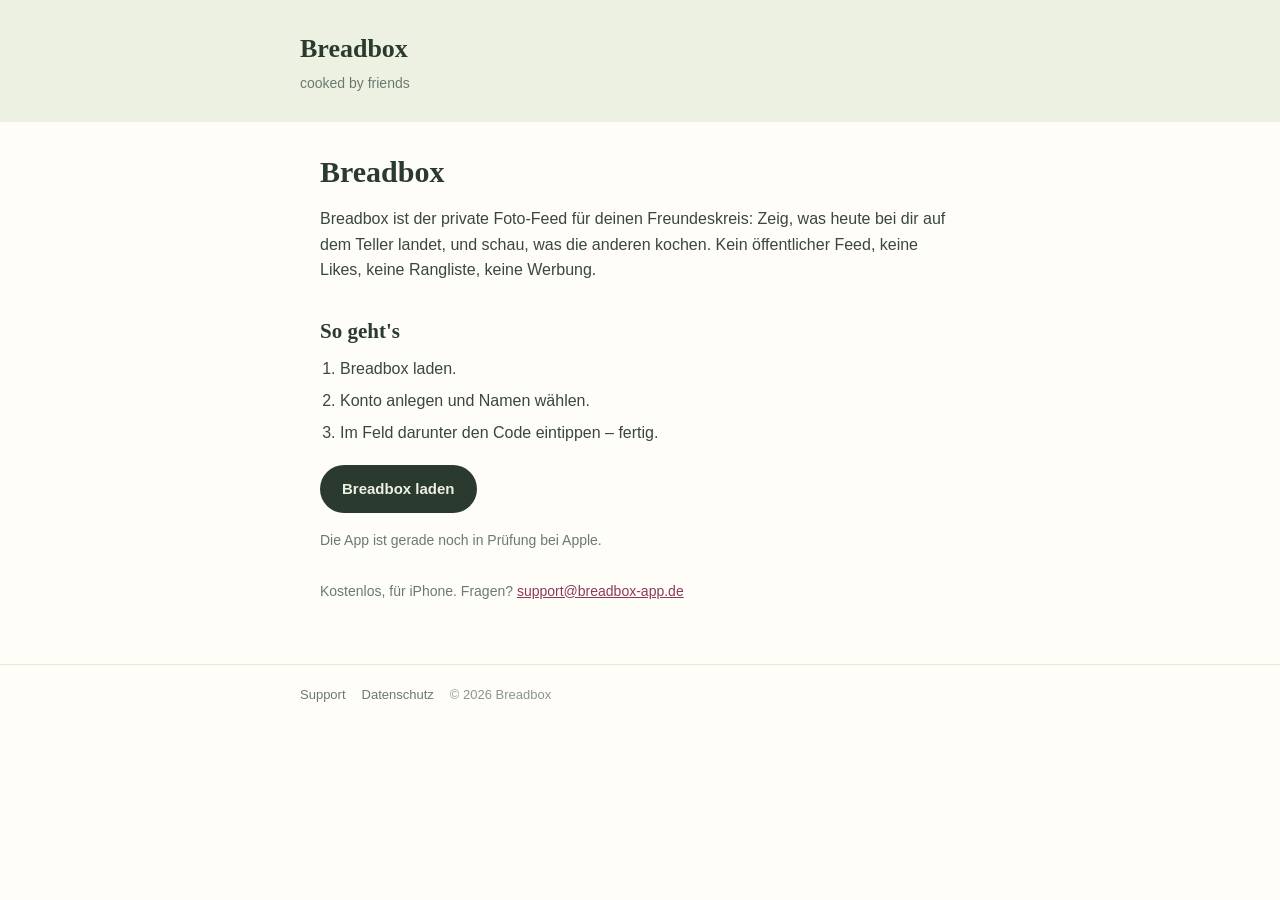
==== e/index.html @ eb5d162e "Einladungsseite unter /e Wer einen Einladungslink antippt, landet bisher auf einer Fehlerseite: Die " ====
<!doctype html>
<html lang="de">
<head>
<meta charset="utf-8">
<meta name="viewport" content="width=device-width, initial-scale=1">
<title>Du bist eingeladen – Breadbox</title>
<meta name="description" content="Jemand hat dich zu Breadbox eingeladen, dem privaten Foto-Feed für deinen Freundeskreis.">
<!-- Einladungen gehoeren nicht in Suchmaschinen. -->
<meta name="robots" content="noindex">
<link rel="stylesheet" href="/_stil.css">
<style>
  .code {
    font-family: Georgia, "Times New Roman", serif;
    font-size: 34px;
    font-weight: 700;
    letter-spacing: 0.18em;
    margin: 0;
    color: #2B3A2E;
  }
  .knopf {
    display: inline-block;
    background: #2B3A2E;
    color: #EDF1E2;
    text-decoration: none;
    font-weight: 700;
    font-size: 15px;
    padding: 12px 22px;
    border-radius: 999px;
    border: none;
    cursor: pointer;
  }
  .schritte { padding-left: 20px; margin: 8px 0 0; }
  .schritte li { margin: 6px 0; }
</style>
</head>
<body>
<header><div class="innen">
  <a class="marke" href="/">Breadbox</a>
  <p class="claim">cooked by friends</p>
</div></header>
<main>
  <h1 id="titel">Du bist eingeladen</h1>
  <p id="vorspann">
    Breadbox ist der private Foto-Feed für deinen Freundeskreis: Zeig, was heute bei dir auf dem
    Teller landet, und schau, was die anderen kochen. Kein öffentlicher Feed, keine Likes, keine
    Rangliste, keine Werbung.
  </p>

  <div class="karte" id="codeKarte" hidden>
    <h3>Dein Einladungscode</h3>
    <p class="code" id="codeText"></p>
    <p class="leise" id="codeHinweis">
      Den Code brauchst du gleich bei der Anmeldung – damit bist du sofort mit der Person
      befreundet, die dich eingeladen hat.
    </p>
    <p><button class="knopf" id="kopieren" type="button">Code kopieren</button></p>
  </div>

  <h2>So geht's</h2>
  <ol class="schritte">
    <li>Breadbox laden.</li>
    <li>Konto anlegen und Namen wählen.</li>
    <li>Im Feld darunter den Code eintippen – fertig.</li>
  </ol>

  <p style="margin-top:20px"><a class="knopf" id="laden" href="#">Breadbox laden</a></p>
  <p class="leise" id="ladenHinweis" hidden>Die App ist gerade noch in Prüfung bei Apple.</p>

  <p class="leise" style="margin-top:28px">
    Kostenlos, für iPhone. Fragen? <a href="mailto:support@breadbox-app.de">support@breadbox-app.de</a>
  </p>
</main>
<footer><div class="innen"><a href="/support">Support</a><a href="/datenschutz">Datenschutz</a><span>© 2026 Breadbox</span></div></footer>

<script>
  // Adresse der App im App Store. Solange sie leer ist, zeigt die Seite
  // statt eines toten Links den Hinweis, dass die Pruefung laeuft.
  var APP_STORE_URL = "";

  // Der Code kommt aus der Adresse und wird deshalb streng geprueft, bevor
  // er auf die Seite kommt - und ausschliesslich per textContent gesetzt,
  // nie als HTML.
  var roh = new URLSearchParams(location.search).get("c") || "";
  var code = roh.toUpperCase().replace(/[^A-Z2-9]/g, "").slice(0, 12);

  if (code) {
    document.getElementById("codeText").textContent = code;
    document.getElementById("codeKarte").hidden = false;
  } else {
    // Ohne Code ist es keine Einladung, sondern nur eine Vorstellung.
    document.getElementById("titel").textContent = "Breadbox";
    document.getElementById("codeHinweis").textContent = "";
  }

  var laden = document.getElementById("laden");
  if (APP_STORE_URL) {
    laden.href = APP_STORE_URL;
  } else {
    laden.hidden = true;
    document.getElementById("ladenHinweis").hidden = false;
  }

  var knopf = document.getElementById("kopieren");
  if (knopf) {
    knopf.addEventListener("click", function () {
      navigator.clipboard.writeText(code).then(
        function () {
          knopf.textContent = "Kopiert";
          setTimeout(function () { knopf.textContent = "Code kopieren"; }, 2000);
        },
        function () {
          // Ohne Zwischenablage-Recht steht der Code ja gross darueber.
          knopf.textContent = "Code oben abtippen";
        }
      );
    });
  }
</script>
</body>
</html>
---- _stil.css ----
/* Breadbox-Webseite: dieselbe Palette wie die App, aber Systemschriften -
   keine Google Fonts, damit die Seite nicht selbst das Problem aus
   Checkliste 2.6 hat. */
:root { color-scheme: light; }
* { box-sizing: border-box; }
body {
  margin: 0;
  background: #FFFDF8;
  color: #2B3A2E;
  font-family: -apple-system, BlinkMacSystemFont, "Segoe UI", Roboto, "Helvetica Neue", Arial, sans-serif;
  font-size: 16px;
  line-height: 1.6;
}
header { background: #EDF1E2; padding: 28px 20px; }
header .innen, main, footer .innen { max-width: 680px; margin: 0 auto; }
header a.marke { font-family: Georgia, "Times New Roman", serif; font-weight: 700; font-size: 26px; color: #2B3A2E; text-decoration: none; }
header .claim { color: #6B7A6E; font-size: 14px; margin: 2px 0 0; }
header nav { margin-top: 14px; display: flex; gap: 16px; flex-wrap: wrap; }
header nav a { color: #2B3A2E; font-weight: 600; font-size: 14px; text-decoration: none; padding: 6px 12px; border-radius: 999px; background: #FFFDF8; }
main { padding: 32px 20px 48px; }
h1 { font-family: Georgia, "Times New Roman", serif; font-size: 30px; line-height: 1.2; margin: 0 0 8px; }
h2 { font-family: Georgia, "Times New Roman", serif; font-size: 21px; margin: 32px 0 8px; }
h3 { font-size: 16px; margin: 20px 0 6px; }
p, li { color: #3A473C; }
.leise { color: #6B7A6E; font-size: 14px; }
a { color: #8B3A5C; }
table { border-collapse: collapse; width: 100%; font-size: 15px; }
th, td { text-align: left; vertical-align: top; padding: 8px 10px 8px 0; border-bottom: 1px solid #E4EAD9; }
th { color: #6B7A6E; font-weight: 600; font-size: 13px; }
.karte { background: #EDF1E2; border-radius: 20px; padding: 18px 20px; margin: 16px 0; }
.karte p:first-child, .karte h3:first-child { margin-top: 0; }
footer { padding: 20px; border-top: 1px solid #E4EAD9; }
footer .innen { display: flex; gap: 16px; flex-wrap: wrap; font-size: 13px; color: #8A968C; }
footer a { color: #6B7A6E; text-decoration: none; }
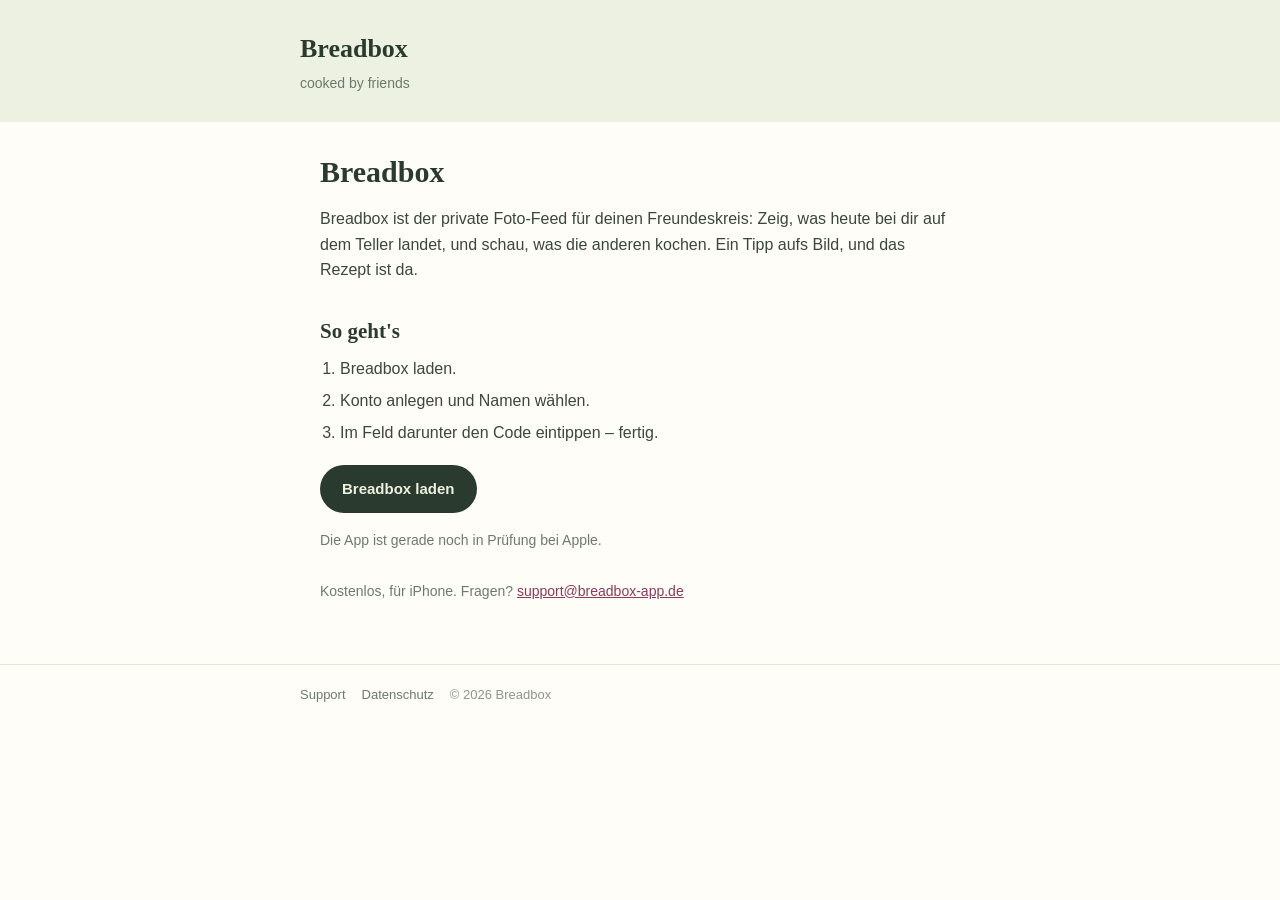
==== commit 9020c304: "Keine Aufzaehlung dessen, was fehlt Wen die Seite ueberzeugen soll, den interessiert nicht, was nich" ====
--- a/e/index.html
+++ b/e/index.html
@@ -42,8 +42,7 @@
   <h1 id="titel">Du bist eingeladen</h1>
   <p id="vorspann">
     Breadbox ist der private Foto-Feed für deinen Freundeskreis: Zeig, was heute bei dir auf dem
-    Teller landet, und schau, was die anderen kochen. Kein öffentlicher Feed, keine Likes, keine
-    Rangliste, keine Werbung.
+    Teller landet, und schau, was die anderen kochen. Ein Tipp aufs Bild, und das Rezept ist da.
   </p>
 
   <div class="karte" id="codeKarte" hidden>
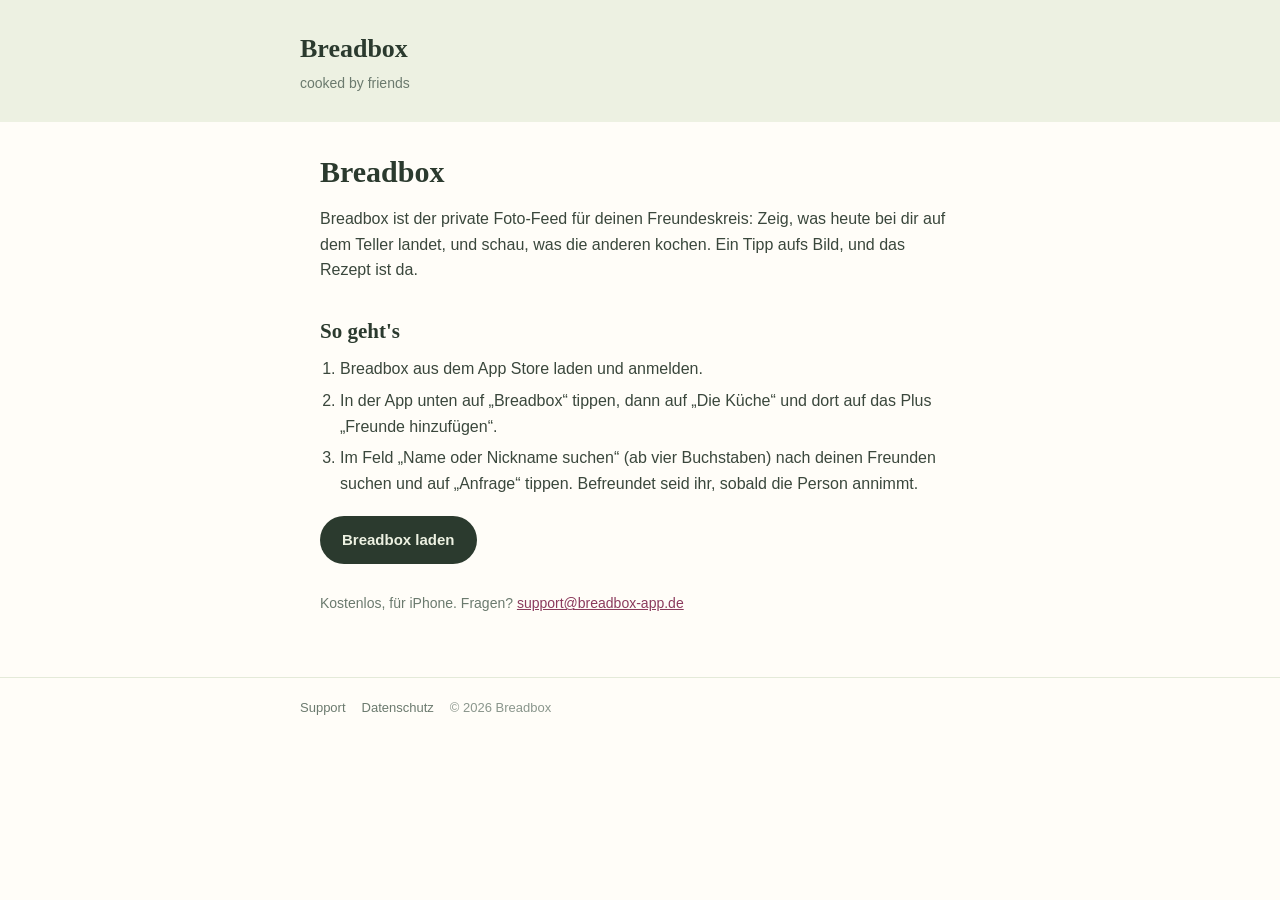
==== commit cddebc95: "Einladungsseite: App-Store-Link, ehrliche Schritte fuer 1.0 und die naechste Version" ====
--- a/e/index.html
+++ b/e/index.html
@@ -49,21 +49,32 @@
     <h3>Dein Einladungscode</h3>
     <p class="code" id="codeText"></p>
     <p class="leise" id="codeHinweis">
-      Den Code brauchst du gleich bei der Anmeldung – damit bist du sofort mit der Person
-      befreundet, die dich eingeladen hat.
+      Mit dem Code seid ihr sofort befreundet, sobald deine App-Version ihn einlösen kann – wie
+      das geht, steht gleich darunter.
     </p>
     <p><button class="knopf" id="kopieren" type="button">Code kopieren</button></p>
   </div>
 
   <h2>So geht's</h2>
+  <!-- Stimmt fuer 1.0 und die naechste Version: In 1.0 fehlt das Code-Feld auf
+       der Seite "Freunde" (EINLADEN_SICHTBAR = false), dort bleibt nur die Suche.
+       Bei der Anmeldung gibt es in keiner Version ein Feld fuer den Code. -->
   <ol class="schritte">
-    <li>Breadbox laden.</li>
-    <li>Konto anlegen und Namen wählen.</li>
-    <li>Im Feld darunter den Code eintippen – fertig.</li>
+    <li>Breadbox aus dem App Store laden und anmelden.</li>
+    <li>In der App unten auf „Breadbox“ tippen, dann auf „Die Küche“ und dort auf das Plus
+      „Freunde hinzufügen“.</li>
+    <li class="mitCode">Auf „Du hast selbst einen Code bekommen?“ tippen, den Code eingeben und
+      auf „Einlösen“ tippen. Ihr seid sofort befreundet.</li>
+    <li id="ohneCode" hidden>Im Feld „Name oder Nickname suchen“ (ab vier Buchstaben) nach deinen
+      Freunden suchen und auf „Anfrage“ tippen. Befreundet seid ihr, sobald die Person annimmt.</li>
   </ol>
+  <p class="leise mitCode">Steht dort kein Kasten „Freunde einladen“, kann deine App-Version
+    Codes noch nicht einlösen. Dann im Feld „Name oder Nickname suchen“ (ab vier Buchstaben) nach
+    der Person suchen, die dich eingeladen hat, und auf „Anfrage“ tippen. Befreundet seid ihr,
+    sobald sie annimmt.</p>
 
-  <p style="margin-top:20px"><a class="knopf" id="laden" href="#">Breadbox laden</a></p>
-  <p class="leise" id="ladenHinweis" hidden>Die App ist gerade noch in Prüfung bei Apple.</p>
+  <p style="margin-top:20px" id="ladenZeile"><a class="knopf" id="laden" href="#">Breadbox laden</a></p>
+  <p class="leise" id="ladenHinweis" hidden>Such im App Store nach „Breadbox“.</p>
 
   <p class="leise" style="margin-top:28px">
     Kostenlos, für iPhone. Fragen? <a href="mailto:support@breadbox-app.de">support@breadbox-app.de</a>
@@ -72,9 +83,9 @@
 <footer><div class="innen"><a href="/support">Support</a><a href="/datenschutz">Datenschutz</a><span>© 2026 Breadbox</span></div></footer>
 
 <script>
-  // Adresse der App im App Store. Solange sie leer ist, zeigt die Seite
-  // statt eines toten Links den Hinweis, dass die Pruefung laeuft.
-  var APP_STORE_URL = "";
+  // Adresse der App im App Store. Waere sie leer, zeigt die Seite statt
+  // eines toten Links den Hinweis, im App Store zu suchen.
+  var APP_STORE_URL = "https://apps.apple.com/de/app/breadbox/id6798416315";
 
   // Der Code kommt aus der Adresse und wird deshalb streng geprueft, bevor
   // er auf die Seite kommt - und ausschliesslich per textContent gesetzt,
@@ -88,14 +99,21 @@
   } else {
     // Ohne Code ist es keine Einladung, sondern nur eine Vorstellung.
     document.getElementById("titel").textContent = "Breadbox";
+    document.title = "Breadbox";
     document.getElementById("codeHinweis").textContent = "";
+    // Die Schritte zum Einloesen weichen dem einfachen Suchschritt.
+    var mitCode = document.querySelectorAll(".mitCode");
+    for (var i = 0; i < mitCode.length; i++) mitCode[i].hidden = true;
+    document.getElementById("ohneCode").hidden = false;
   }
 
   var laden = document.getElementById("laden");
   if (APP_STORE_URL) {
     laden.href = APP_STORE_URL;
   } else {
-    laden.hidden = true;
+    // Die ganze Zeile ausblenden: .knopf setzt display und wuerde das
+    // hidden-Attribut am Link selbst ueberstimmen.
+    document.getElementById("ladenZeile").hidden = true;
     document.getElementById("ladenHinweis").hidden = false;
   }
 
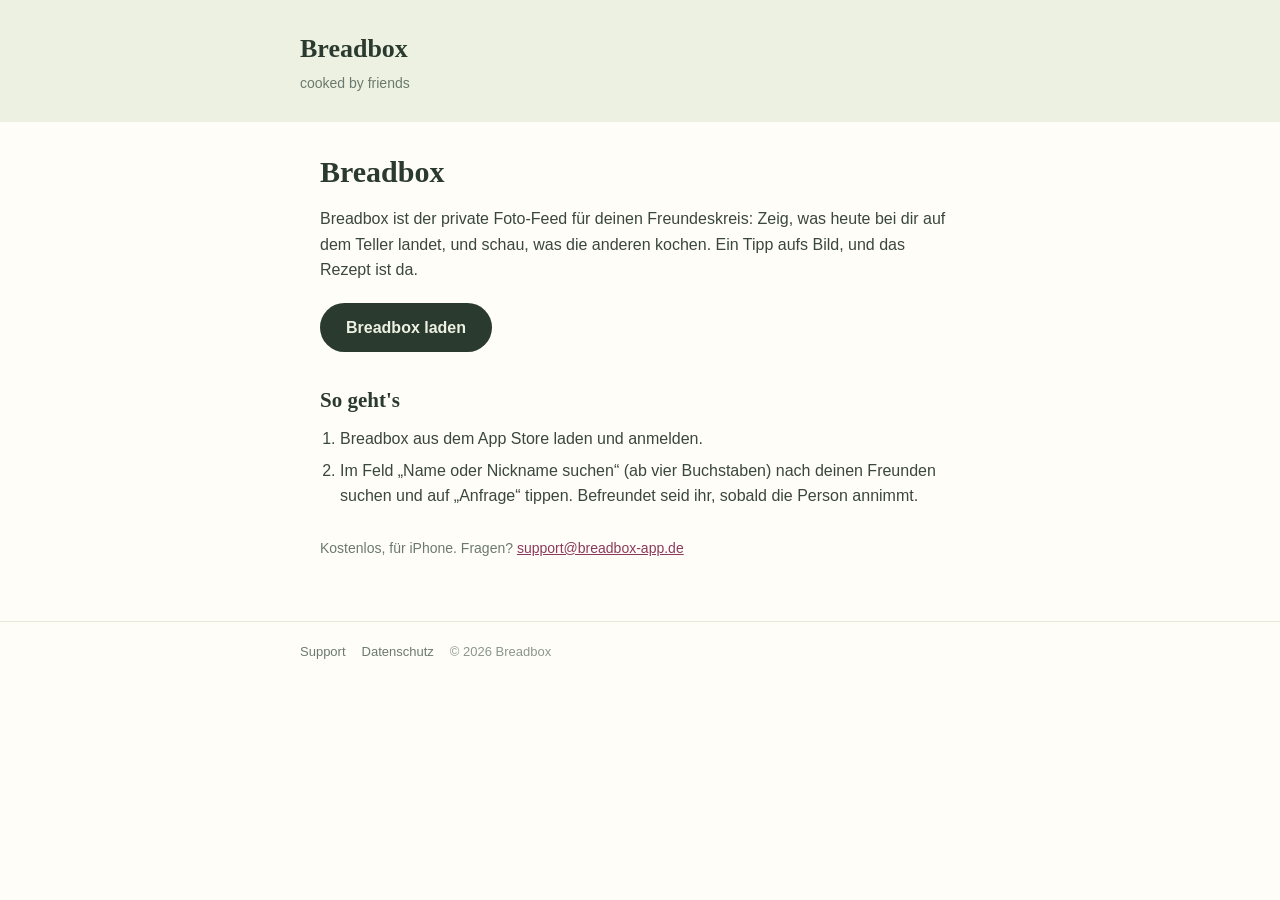
==== commit 3176b366: "Einladungslink oeffnet die App, Datenschutz Stand 14.09. - .well-known/apple-app-site-association: /" ====
--- a/e/index.html
+++ b/e/index.html
@@ -7,6 +7,13 @@
 <meta name="description" content="Jemand hat dich zu Breadbox eingeladen, dem privaten Foto-Feed für deinen Freundeskreis.">
 <!-- Einladungen gehoeren nicht in Suchmaschinen. -->
 <meta name="robots" content="noindex">
+<!-- Der Code steht in der Adresse und soll nicht als Referer mit in den
+     App Store gehen. -->
+<meta name="referrer" content="no-referrer">
+<!-- Bewusst KEIN Smart App Banner (apple-itunes-app): Wer die App nicht hat
+     und im Banner auf "Laden" tippt, springt am Kopieren vorbei - dann kennt
+     die App nach der Installation den Link nicht. Wer die App schon hat,
+     kommt ueber den Knopf "In Breadbox oeffnen" hinein. -->
 <link rel="stylesheet" href="/_stil.css">
 <style>
   .code {
@@ -16,6 +23,11 @@
     letter-spacing: 0.18em;
     margin: 0;
     color: #2B3A2E;
+    /* Angezeigt werden nur gueltige Codes, also genau 6 Zeichen (Skript
+       unten) - in 34px mit Sperrung rund 190px, das passt auch auf 320px.
+       break-all bleibt als Sicherung, falls die Laenge je waechst: sonst
+       liesse sich die Seite seitlich schieben. */
+    word-break: break-all;
   }
   .knopf {
     display: inline-block;
@@ -23,12 +35,20 @@
     color: #EDF1E2;
     text-decoration: none;
     font-weight: 700;
-    font-size: 15px;
-    padding: 12px 22px;
+    font-size: 16px;
+    min-height: 48px;
+    padding: 12px 26px;
     border-radius: 999px;
     border: none;
     cursor: pointer;
-  }
+    text-align: center;
+  }
+  .knopf:focus-visible { outline: 3px solid #8B3A5C; outline-offset: 3px; }
+  @media (max-width: 420px) {
+    .knopf { width: 100%; }
+  }
+  .oeffnen { margin: 10px 0 0; font-size: 15px; text-align: center; }
+  .oeffnen a { font-weight: 600; white-space: nowrap; }
   .schritte { padding-left: 20px; margin: 8px 0 0; }
   .schritte li { margin: 6px 0; }
 </style>
@@ -48,33 +68,76 @@
   <div class="karte" id="codeKarte" hidden>
     <h3>Dein Einladungscode</h3>
     <p class="code" id="codeText"></p>
+    <!-- Regel wie einladung_lage() in
+         supabase/migrations/20260914110000_einladung_regeln.sql: Konto
+         hoechstens 72 Stunden alt UND noch keine Einladung eingeloest ->
+         sofort befreundet, sonst Anfrage. Zwei Sonderfaelle stehen hier NICHT
+         einzeln, deshalb die weiche Formulierung wie in Friends.jsx:
+         - "in der Regel": Hat die Person dein Konto frueher abgewiesen
+           (Anfrage abgelehnt oder entfernt, auch per Blockieren, oder die
+           Freundschaft beendet), bekommt auch ein neues Konto nur eine
+           Anfrage.
+         - "laeuft es ueber eine Freundschaftsanfrage" statt "bekommt die
+           Person eine Anfrage von dir": Hat sie dich schon angefragt, nimmst
+           du ihre Anfrage mit dem Code an und ihr seid befreundet.
+         Ausgeschrieben stehen beide in datenschutz.html Abschnitt 4. Gilt
+         erst, wenn die Migration live ist. -->
     <p class="leise" id="codeHinweis">
-      Mit dem Code seid ihr sofort befreundet, sobald deine App-Version ihn einlösen kann – wie
-      das geht, steht gleich darunter.
+      Neu bei Breadbox? Ist dein Konto höchstens drei Tage alt und hast du noch keine Einladung
+      eingelöst, seid ihr mit dem Code in der Regel sofort befreundet. Sonst läuft es über eine
+      Freundschaftsanfrage.
     </p>
-    <p><button class="knopf" id="kopieren" type="button">Code kopieren</button></p>
   </div>
 
+  <!-- "Breadbox laden" ist ein echter Link ohne preventDefault: Eine
+       Weiterleitung per JavaScript zaehlt in Instagram & Co. nicht als Tipp,
+       und der Sprung in den App Store bliebe haengen. Das Kopieren passiert
+       vorher im click-Handler, ohne await. -->
+  <p style="margin-top:20px" id="ladenZeile"><a class="knopf" id="laden" href="#">Breadbox laden</a></p>
+  <p class="leise" id="ladenHinweis" hidden>Such im App Store nach „Breadbox“.</p>
+  <!-- Das Kopieren passiert auch bei EINLADUNG_IN_DER_APP = false. Es soll
+       nicht still passieren (docs/offene-fragen.md, Z2 a). In der neuen
+       Fassung sagt es Schritt 1 unten, deshalb dieser Satz nur fuer heute. -->
+  <p class="leise nurHeute">Beim Tippen auf „Breadbox laden“ wird dein Einladungslink kopiert.</p>
+  <!-- Nie ein Link auf /e/ selbst: Ein Link auf dieselbe Domain oeffnet nie
+       die App. Das eigene Schema schon. -->
+  <p class="oeffnen" id="oeffnenZeile" hidden>
+    Breadbox schon auf dem iPhone? <a id="oeffnen" href="#">In Breadbox öffnen</a>
+  </p>
+
   <h2>So geht's</h2>
-  <!-- Stimmt fuer 1.0 und die naechste Version: In 1.0 fehlt das Code-Feld auf
-       der Seite "Freunde" (EINLADEN_SICHTBAR = false), dort bleibt nur die Suche.
-       Bei der Anmeldung gibt es in keiner Version ein Feld fuer den Code. -->
+  <!-- Zwei Fassungen, umgeschaltet ueber EINLADUNG_IN_DER_APP im Skript:
+       aus = Version 1.0 (kein Code-Feld, kein Link in die App, nur die Suche)
+       und die Versionen mit Code-Feld auf der Seite "Freunde";
+       an  = die Version, die den Link selbst oeffnet und den kopierten Link
+       beim ersten Start anbietet. Erst auf true, wenn sie im App Store ist. -->
   <ol class="schritte">
-    <li>Breadbox aus dem App Store laden und anmelden.</li>
-    <li>In der App unten auf „Breadbox“ tippen, dann auf „Die Küche“ und dort auf das Plus
+    <li class="nurApp" hidden>Auf „Breadbox laden“ tippen. Dein Einladungslink wird dabei kopiert.</li>
+    <li class="nurApp" hidden>Anmelden.</li>
+    <li class="nurApp" hidden>Breadbox fragt, ob du die Einladung einfügen möchtest. Auf „Einfügen“
+      tippen, das Einsetzen erlauben und die Einladung bestätigen.</li>
+
+    <li class="nurHeute">Breadbox aus dem App Store laden und anmelden.</li>
+    <li class="nurHeute">In der App unten auf „Breadbox“ tippen, dann auf „Die Küche“ und dort auf das Plus
       „Freunde hinzufügen“.</li>
-    <li class="mitCode">Auf „Du hast selbst einen Code bekommen?“ tippen, den Code eingeben und
-      auf „Einlösen“ tippen. Ihr seid sofort befreundet.</li>
-    <li id="ohneCode" hidden>Im Feld „Name oder Nickname suchen“ (ab vier Buchstaben) nach deinen
+    <li class="nurHeute">Auf „Du hast selbst einen Code bekommen?“ tippen, den Code eingeben und
+      auf „Einlösen“ tippen.</li>
+
+    <li class="ohneCode" hidden>Breadbox aus dem App Store laden und anmelden.</li>
+    <li class="ohneCode" hidden>Im Feld „Name oder Nickname suchen“ (ab vier Buchstaben) nach deinen
       Freunden suchen und auf „Anfrage“ tippen. Befreundet seid ihr, sobald die Person annimmt.</li>
   </ol>
-  <p class="leise mitCode">Steht dort kein Kasten „Freunde einladen“, kann deine App-Version
+
+  <p class="leise nurApp" hidden>Hat das nicht geklappt? In Breadbox unten auf „Breadbox“ tippen, dann
+    auf „Die Küche“, das Plus und „Du hast selbst einen Code bekommen?“, dort den Code von oben
+    eingeben.</p>
+  <p class="leise nurApp" hidden>Du hast Breadbox schon? Aktualisiere sie im App Store und tipp den
+    Link danach nochmal an.</p>
+
+  <p class="leise nurHeute">Steht dort kein Kasten „Freunde einladen“, kann deine App-Version
     Codes noch nicht einlösen. Dann im Feld „Name oder Nickname suchen“ (ab vier Buchstaben) nach
     der Person suchen, die dich eingeladen hat, und auf „Anfrage“ tippen. Befreundet seid ihr,
     sobald sie annimmt.</p>
-
-  <p style="margin-top:20px" id="ladenZeile"><a class="knopf" id="laden" href="#">Breadbox laden</a></p>
-  <p class="leise" id="ladenHinweis" hidden>Such im App Store nach „Breadbox“.</p>
 
   <p class="leise" style="margin-top:28px">
     Kostenlos, für iPhone. Fragen? <a href="mailto:support@breadbox-app.de">support@breadbox-app.de</a>
@@ -83,28 +146,61 @@
 <footer><div class="innen"><a href="/support">Support</a><a href="/datenschutz">Datenschutz</a><span>© 2026 Breadbox</span></div></footer>
 
 <script>
+  // Schalter: erst auf true, wenn die App-Version mit Universal Link,
+  // Schema "breadbox-app" und Zwischenablage-Abfrage im App Store ist - nicht
+  // schon bei TestFlight, er gilt fuer alle, die den Link oeffnen.
+  // Stand 14.09.2026: Associated Domains ist an der App-ID aktiv, das
+  // Signierprofil neu erzeugt, und applinks:breadbox-app.de steckt in
+  // App.entitlements, der naechste Build traegt den Universal Link also.
+  // Das allein reicht fuer true nicht: Die Version muss im App Store sein.
+  // Solange false, zeigt die Seite den Weg fuer Version 1.0. Kopiert wird
+  // trotzdem schon, still - das schadet 1.0 nicht.
+  var EINLADUNG_IN_DER_APP = false;
+
+  // Testschalter: Mit #neu am Ende der Adresse zeigt die Seite schon die
+  // Fassung fuer die neue App, nur fuer diesen einen Aufruf. So lassen sich
+  // die neuen Schritte mit TestFlight am Geraet pruefen, ohne den Schalter
+  // oben fuer alle umzulegen (docs/offene-fragen.md, Z2 d).
+  if (location.hash === "#neu") EINLADUNG_IN_DER_APP = true;
+
   // Adresse der App im App Store. Waere sie leer, zeigt die Seite statt
   // eines toten Links den Hinweis, im App Store zu suchen.
   var APP_STORE_URL = "https://apps.apple.com/de/app/breadbox/id6798416315";
 
   // Der Code kommt aus der Adresse und wird deshalb streng geprueft, bevor
   // er auf die Seite kommt - und ausschliesslich per textContent gesetzt,
-  // nie als HTML.
+  // nie als HTML. Dieselbe Regel wie in der App (app/src/lib/einladungLink.js)
+  // und der Datenbank (einladung_neuer_code): genau 6 Zeichen aus
+  // ABCDEFGHJKLMNPQRSTUVWXYZ23456789, also ohne I, O, 0 und 1. Alles andere
+  // gilt als kein Code: Die Seite zeigt dann die Vorstellung ohne Code und
+  // kopiert nichts - ein abgeschnittener Link soll nicht als Einladung
+  // dastehen und in die Zwischenablage wandern.
   var roh = new URLSearchParams(location.search).get("c") || "";
-  var code = roh.toUpperCase().replace(/[^A-Z2-9]/g, "").slice(0, 12);
+  var code = roh.toUpperCase().replace(/[^A-Z0-9]/g, "");
+  if (!/^[A-HJ-NP-Z2-9]{6}$/.test(code)) code = "";
+
+  function zeige(auswahl, sichtbar) {
+    var liste = document.querySelectorAll(auswahl);
+    for (var i = 0; i < liste.length; i++) liste[i].hidden = !sichtbar;
+  }
 
   if (code) {
     document.getElementById("codeText").textContent = code;
     document.getElementById("codeKarte").hidden = false;
+    zeige(".nurApp", EINLADUNG_IN_DER_APP);
+    zeige(".nurHeute", !EINLADUNG_IN_DER_APP);
+    if (EINLADUNG_IN_DER_APP) {
+      // Das Schema der App, nicht die https-Adresse (siehe Kommentar im HTML).
+      document.getElementById("oeffnen").href = "breadbox-app://e?c=" + encodeURIComponent(code);
+      document.getElementById("oeffnenZeile").hidden = false;
+    }
   } else {
     // Ohne Code ist es keine Einladung, sondern nur eine Vorstellung.
     document.getElementById("titel").textContent = "Breadbox";
     document.title = "Breadbox";
-    document.getElementById("codeHinweis").textContent = "";
-    // Die Schritte zum Einloesen weichen dem einfachen Suchschritt.
-    var mitCode = document.querySelectorAll(".mitCode");
-    for (var i = 0; i < mitCode.length; i++) mitCode[i].hidden = true;
-    document.getElementById("ohneCode").hidden = false;
+    zeige(".nurApp", false);
+    zeige(".nurHeute", false);
+    zeige(".ohneCode", true);
   }
 
   var laden = document.getElementById("laden");
@@ -117,20 +213,40 @@
     document.getElementById("ladenHinweis").hidden = false;
   }
 
-  var knopf = document.getElementById("kopieren");
-  if (knopf) {
-    knopf.addEventListener("click", function () {
-      navigator.clipboard.writeText(code).then(
-        function () {
-          knopf.textContent = "Kopiert";
-          setTimeout(function () { knopf.textContent = "Code kopieren"; }, 2000);
-        },
-        function () {
-          // Ohne Zwischenablage-Recht steht der Code ja gross darueber.
-          knopf.textContent = "Code oben abtippen";
-        }
-      );
-    });
+  // Instagram, Facebook, TikTok, LinkedIn, Snapchat: eigene Browser in der
+  // App. Ob writeText dort durchgeht, ist nicht gemessen - deshalb dort
+  // zuerst der alte Weg, solange der Tipp noch frisch ist.
+  var imAppBrowser = /Instagram|FBAN|FBAV|FB_IAB|musical_ly|BytedanceWebview|TikTok|LinkedInApp|Snapchat/i
+    .test(navigator.userAgent || "");
+
+  // Der ganze Link, nicht nur der Code: Die App erkennt ihn in der
+  // Zwischenablage an Host und Pfad.
+  laden.addEventListener("click", function () {
+    if (!code) return;
+    var link = "https://breadbox-app.de/e/?c=" + code;
+    if (imAppBrowser) kopiereAlt(link);
+    var ok = false;
+    try {
+      if (navigator.clipboard && window.isSecureContext) {
+        navigator.clipboard.writeText(link).catch(function () {});
+        ok = true;
+      }
+    } catch (e) {}
+    if (!ok && !imAppBrowser) kopiereAlt(link);
+    // Kein preventDefault: der Link fuehrt selbst in den App Store.
+  });
+
+  function kopiereAlt(text) {
+    var feld = document.createElement("textarea"); // nicht readonly, sonst markiert iOS nichts
+    feld.value = text;
+    feld.setAttribute("aria-hidden", "true");
+    // 16px, damit iOS beim Fokus nicht hineinzoomt.
+    feld.style.cssText = "position:fixed;top:0;left:0;width:1px;height:1px;opacity:0;font-size:16px";
+    document.body.appendChild(feld);
+    feld.focus();
+    feld.setSelectionRange(0, text.length);
+    try { document.execCommand("copy"); } catch (e) {}
+    document.body.removeChild(feld);
   }
 </script>
 </body>
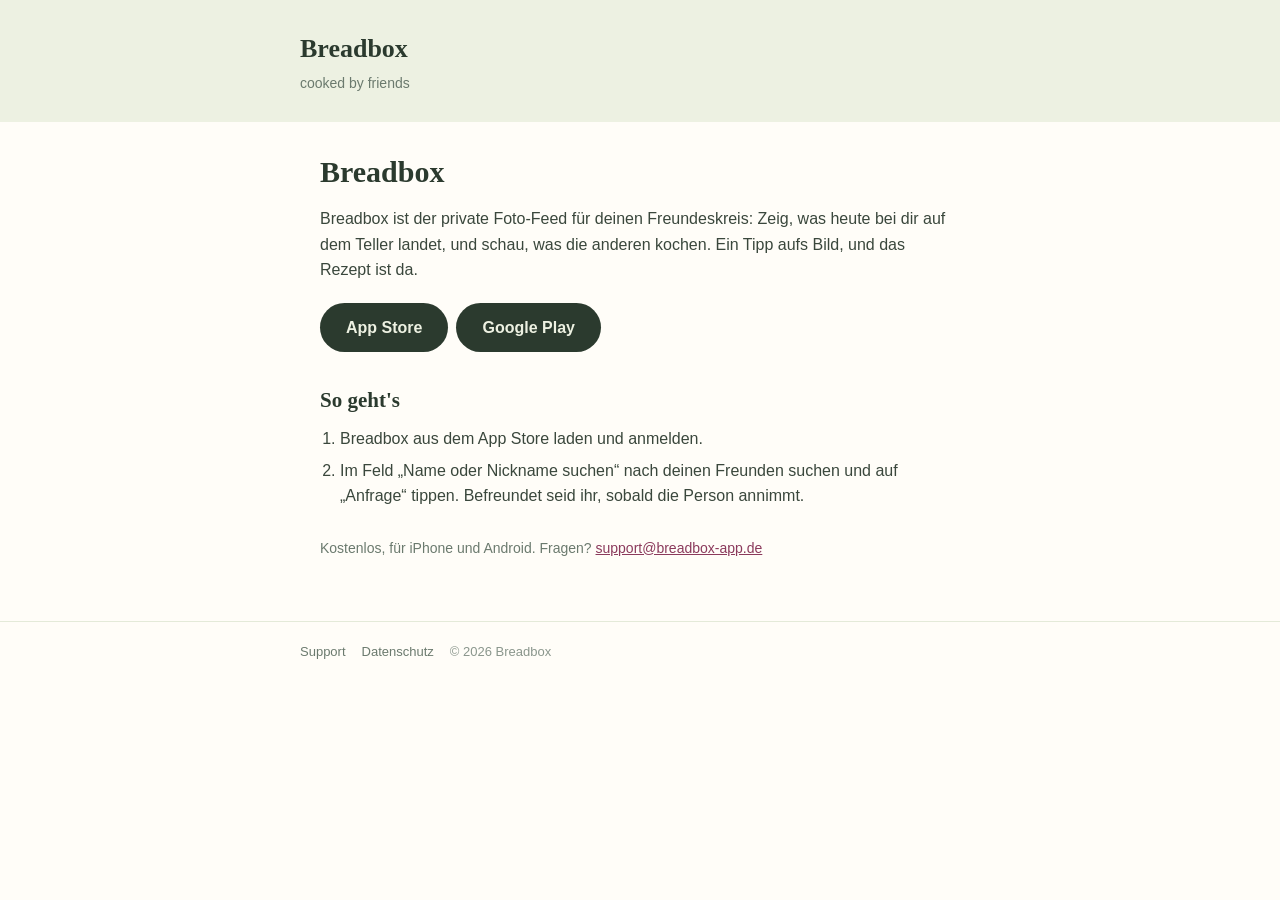
==== commit cbd9f6ff: "Einladungsseite: Einladung in der App an, Store nach Geraet, nur noch Freundschaftsanfrage" ====
--- a/e/index.html
+++ b/e/index.html
@@ -44,8 +44,13 @@
     text-align: center;
   }
   .knopf:focus-visible { outline: 3px solid #8B3A5C; outline-offset: 3px; }
+  /* .knopf setzt display und wuerde das hidden-Attribut sonst ueberstimmen. */
+  .knopf[hidden] { display: none; }
+  /* Am Computer stehen App Store und Google Play nebeneinander. */
+  #ladenPlay { margin-left: 8px; }
   @media (max-width: 420px) {
     .knopf { width: 100%; }
+    #ladenPlay { margin: 10px 0 0; }
   }
   .oeffnen { margin: 10px 0 0; font-size: 15px; text-align: center; }
   .oeffnen a { font-weight: 600; white-space: nowrap; }
@@ -68,24 +73,15 @@
   <div class="karte" id="codeKarte" hidden>
     <h3>Dein Einladungscode</h3>
     <p class="code" id="codeText"></p>
-    <!-- Regel wie einladung_lage() in
-         supabase/migrations/20260914110000_einladung_regeln.sql: Konto
-         hoechstens 72 Stunden alt UND noch keine Einladung eingeloest ->
-         sofort befreundet, sonst Anfrage. Zwei Sonderfaelle stehen hier NICHT
-         einzeln, deshalb die weiche Formulierung wie in Friends.jsx:
-         - "in der Regel": Hat die Person dein Konto frueher abgewiesen
-           (Anfrage abgelehnt oder entfernt, auch per Blockieren, oder die
-           Freundschaft beendet), bekommt auch ein neues Konto nur eine
-           Anfrage.
-         - "laeuft es ueber eine Freundschaftsanfrage" statt "bekommt die
-           Person eine Anfrage von dir": Hat sie dich schon angefragt, nimmst
-           du ihre Anfrage mit dem Code an und ihr seid befreundet.
-         Ausgeschrieben stehen beide in datenschutz.html Abschnitt 4. Gilt
-         erst, wenn die Migration live ist. -->
+    <!-- Seit 16.10.2026 (Migration 20261016130000_einladung_nur_anfrage)
+         macht der Code nie mehr sofort befreundet: Er schickt der Person
+         eine Freundschaftsanfrage, sie nimmt an. Hat sie dich schon
+         angefragt, nimmt der Code ihre Anfrage an - deshalb "laeuft ueber
+         eine Freundschaftsanfrage" statt "bekommt eine Anfrage von dir".
+         Ausgeschrieben in datenschutz.html Abschnitt 4. -->
     <p class="leise" id="codeHinweis">
-      Neu bei Breadbox? Ist dein Konto höchstens drei Tage alt und hast du noch keine Einladung
-      eingelöst, seid ihr mit dem Code in der Regel sofort befreundet. Sonst läuft es über eine
-      Freundschaftsanfrage.
+      Mit dem Code läuft eure Freundschaft über eine Freundschaftsanfrage: Befreundet seid ihr,
+      sobald sie angenommen ist.
     </p>
   </div>
 
@@ -93,8 +89,8 @@
        Weiterleitung per JavaScript zaehlt in Instagram & Co. nicht als Tipp,
        und der Sprung in den App Store bliebe haengen. Das Kopieren passiert
        vorher im click-Handler, ohne await. -->
-  <p style="margin-top:20px" id="ladenZeile"><a class="knopf" id="laden" href="#">Breadbox laden</a></p>
-  <p class="leise" id="ladenHinweis" hidden>Such im App Store nach „Breadbox“.</p>
+  <p style="margin-top:20px" id="ladenZeile"><a class="knopf" id="laden" href="#">Breadbox laden</a><a class="knopf" id="ladenPlay" href="#" hidden>Google Play</a></p>
+  <p class="leise" id="ladenHinweis" hidden>Such <span class="imStore">im App Store</span> nach „Breadbox“.</p>
   <!-- Das Kopieren passiert auch bei EINLADUNG_IN_DER_APP = false. Es soll
        nicht still passieren (docs/offene-fragen.md, Z2 a). In der neuen
        Fassung sagt es Schritt 1 unten, deshalb dieser Satz nur fuer heute. -->
@@ -123,24 +119,24 @@
     <li class="nurHeute">Auf „Du hast selbst einen Code bekommen?“ tippen, den Code eingeben und
       auf „Einlösen“ tippen.</li>
 
-    <li class="ohneCode" hidden>Breadbox aus dem App Store laden und anmelden.</li>
-    <li class="ohneCode" hidden>Im Feld „Name oder Nickname suchen“ (ab vier Buchstaben) nach deinen
+    <li class="ohneCode" hidden>Breadbox <span class="ausStore">aus dem App Store</span> laden und anmelden.</li>
+    <li class="ohneCode" hidden>Im Feld „Name oder Nickname suchen“ nach deinen
       Freunden suchen und auf „Anfrage“ tippen. Befreundet seid ihr, sobald die Person annimmt.</li>
   </ol>
 
   <p class="leise nurApp" hidden>Hat das nicht geklappt? In Breadbox unten auf „Breadbox“ tippen, dann
     auf „Die Küche“, das Plus und „Du hast selbst einen Code bekommen?“, dort den Code von oben
     eingeben.</p>
-  <p class="leise nurApp" hidden>Du hast Breadbox schon? Aktualisiere sie im App Store und tipp den
+  <p class="leise nurApp" hidden>Du hast Breadbox schon? Aktualisiere sie <span class="imStore">im App Store</span> und tipp den
     Link danach nochmal an.</p>
 
   <p class="leise nurHeute">Steht dort kein Kasten „Freunde einladen“, kann deine App-Version
-    Codes noch nicht einlösen. Dann im Feld „Name oder Nickname suchen“ (ab vier Buchstaben) nach
+    Codes noch nicht einlösen. Dann im Feld „Name oder Nickname suchen“ nach
     der Person suchen, die dich eingeladen hat, und auf „Anfrage“ tippen. Befreundet seid ihr,
     sobald sie annimmt.</p>
 
   <p class="leise" style="margin-top:28px">
-    Kostenlos, für iPhone. Fragen? <a href="mailto:support@breadbox-app.de">support@breadbox-app.de</a>
+    Kostenlos, für iPhone und Android. Fragen? <a href="mailto:support@breadbox-app.de">support@breadbox-app.de</a>
   </p>
 </main>
 <footer><div class="innen"><a href="/support">Support</a><a href="/datenschutz">Datenschutz</a><span>© 2026 Breadbox</span></div></footer>
@@ -155,7 +151,19 @@
   // Das allein reicht fuer true nicht: Die Version muss im App Store sein.
   // Solange false, zeigt die Seite den Weg fuer Version 1.0. Kopiert wird
   // trotzdem schon, still - das schadet 1.0 nicht.
-  var EINLADUNG_IN_DER_APP = false;
+  // 16.10.2026: auf true (Richard: "ja mach alles und lad hoch"). Die
+  // Versionen mit dem neuen Weg sind seit Wochen im App Store und im Play
+  // Store (1.7), die Seite zeigte bis dahin noch die Anleitung von 1.0.
+  var EINLADUNG_IN_DER_APP = true;
+
+  // Welches Geraet: Android kommt zu Google Play, iPhone/iPad zum App Store,
+  // am Computer stehen beide Knoepfe (16.10.2026 - vorher fuehrte der Knopf
+  // auch auf Android in den App Store). iPads melden sich als Mac, aber mit
+  // Touch.
+  var ua = navigator.userAgent || "";
+  var istAndroid = /Android/i.test(ua);
+  var istIOS = /iPhone|iPad|iPod/i.test(ua) || (/Macintosh/.test(ua) && navigator.maxTouchPoints > 1);
+  var PLAY_STORE_URL = "https://play.google.com/store/apps/details?id=com.breadbox.app";
 
   // Testschalter: Mit #neu am Ende der Adresse zeigt die Seite schon die
   // Fassung fuer die neue App, nur fuer diesen einen Aufruf. So lassen sich
@@ -179,6 +187,15 @@
   var code = roh.toUpperCase().replace(/[^A-Z0-9]/g, "");
   if (!/^[A-HJ-NP-Z2-9]{6}$/.test(code)) code = "";
 
+  function schreibe(auswahl, text) {
+    var liste = document.querySelectorAll(auswahl);
+    for (var i = 0; i < liste.length; i++) liste[i].textContent = text;
+  }
+  if (istAndroid) {
+    schreibe(".imStore", "im Play Store");
+    schreibe(".ausStore", "aus dem Play Store");
+  }
+
   function zeige(auswahl, sichtbar) {
     var liste = document.querySelectorAll(auswahl);
     for (var i = 0; i < liste.length; i++) liste[i].hidden = !sichtbar;
@@ -189,7 +206,10 @@
     document.getElementById("codeKarte").hidden = false;
     zeige(".nurApp", EINLADUNG_IN_DER_APP);
     zeige(".nurHeute", !EINLADUNG_IN_DER_APP);
-    if (EINLADUNG_IN_DER_APP) {
+    // "In Breadbox oeffnen" nur auf dem iPhone: Das Schema breadbox-app gibt
+    // es nur dort. Auf Android oeffnet schon der Link selbst die App
+    // (App Link, assetlinks.json), wenn sie installiert ist.
+    if (EINLADUNG_IN_DER_APP && istIOS) {
       // Das Schema der App, nicht die https-Adresse (siehe Kommentar im HTML).
       document.getElementById("oeffnen").href = "breadbox-app://e?c=" + encodeURIComponent(code);
       document.getElementById("oeffnenZeile").hidden = false;
@@ -204,7 +224,16 @@
   }
 
   var laden = document.getElementById("laden");
-  if (APP_STORE_URL) {
+  var ladenPlay = document.getElementById("ladenPlay");
+  if (istAndroid) {
+    laden.href = PLAY_STORE_URL;
+  } else if (!istIOS && APP_STORE_URL) {
+    // Computer: beide Stores.
+    laden.href = APP_STORE_URL;
+    laden.textContent = "App Store";
+    ladenPlay.href = PLAY_STORE_URL;
+    ladenPlay.hidden = false;
+  } else if (APP_STORE_URL) {
     laden.href = APP_STORE_URL;
   } else {
     // Die ganze Zeile ausblenden: .knopf setzt display und wuerde das
@@ -221,7 +250,7 @@
 
   // Der ganze Link, nicht nur der Code: Die App erkennt ihn in der
   // Zwischenablage an Host und Pfad.
-  laden.addEventListener("click", function () {
+  function kopiereEinladung() {
     if (!code) return;
     var link = "https://breadbox-app.de/e/?c=" + code;
     if (imAppBrowser) kopiereAlt(link);
@@ -233,8 +262,10 @@
       }
     } catch (e) {}
     if (!ok && !imAppBrowser) kopiereAlt(link);
-    // Kein preventDefault: der Link fuehrt selbst in den App Store.
-  });
+    // Kein preventDefault: der Link fuehrt selbst in den Store.
+  }
+  laden.addEventListener("click", kopiereEinladung);
+  ladenPlay.addEventListener("click", kopiereEinladung);
 
   function kopiereAlt(text) {
     var feld = document.createElement("textarea"); // nicht readonly, sonst markiert iOS nichts
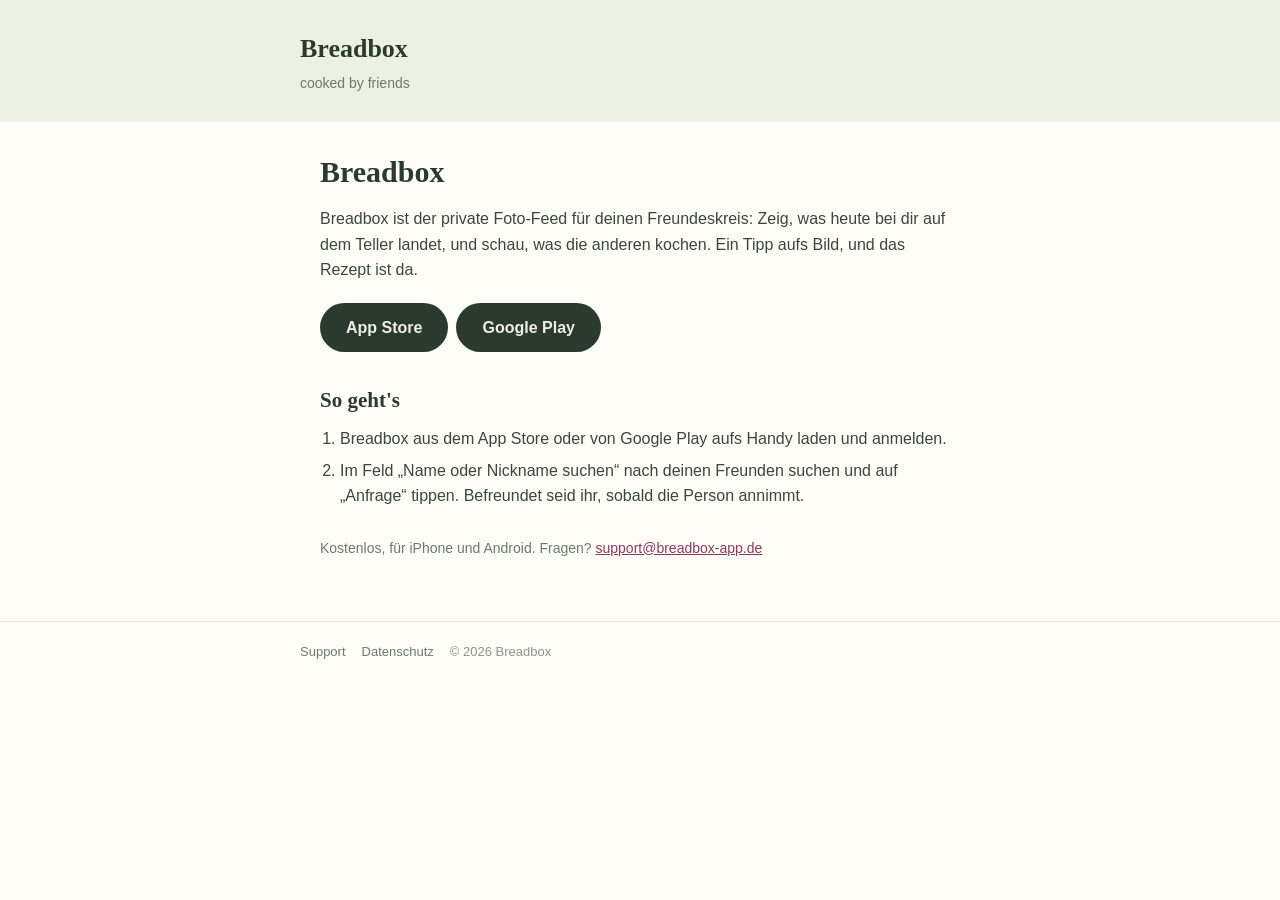
==== commit 987257aa: "Einladungsseite: Schritte je Geraet, Play-Link mit Code, Kopieren nur iPhone" ====
--- a/e/index.html
+++ b/e/index.html
@@ -98,7 +98,7 @@
   <!-- Nie ein Link auf /e/ selbst: Ein Link auf dieselbe Domain oeffnet nie
        die App. Das eigene Schema schon. -->
   <p class="oeffnen" id="oeffnenZeile" hidden>
-    Breadbox schon auf dem iPhone? <a id="oeffnen" href="#">In Breadbox öffnen</a>
+    <span id="oeffnenFrage">Breadbox schon auf dem iPhone?</span> <a id="oeffnen" href="#">In Breadbox öffnen</a>
   </p>
 
   <h2>So geht's</h2>
@@ -107,11 +107,27 @@
        und die Versionen mit Code-Feld auf der Seite "Freunde";
        an  = die Version, die den Link selbst oeffnet und den kopierten Link
        beim ersten Start anbietet. Erst auf true, wenn sie im App Store ist. -->
+  <!-- Bei "an" je Geraet ein eigener Weg (data-weg, 16.10.2026), damit niemand
+       auf einen Schritt wartet, den es bei ihm nicht gibt:
+       ios        = Link kopieren, nach dem Anmelden "Einfuegen" (Zwischenablage)
+       androidNeu = Code kommt ueber den Play Store mit (ANDROID_NEU = true)
+       androidAlt = Android-Version ohne diesen Weg (1.7): Code von Hand
+       computer   = Handy-App laden, Code von Hand (kopiert wird am Rechner,
+                    das hilft dem Handy nicht) -->
   <ol class="schritte">
-    <li class="nurApp" hidden>Auf „Breadbox laden“ tippen. Dein Einladungslink wird dabei kopiert.</li>
-    <li class="nurApp" hidden>Anmelden.</li>
-    <li class="nurApp" hidden>Breadbox fragt, ob du die Einladung einfügen möchtest. Auf „Einfügen“
+    <li class="nurApp" data-weg="ios" hidden>Auf „Breadbox laden“ tippen. Dein Einladungslink wird dabei kopiert.</li>
+    <li class="nurApp" data-weg="ios" hidden>Anmelden.</li>
+    <li class="nurApp" data-weg="ios" hidden>Breadbox fragt, ob du die Einladung einfügen möchtest. Auf „Einfügen“
       tippen, das Einsetzen erlauben und die Einladung bestätigen.</li>
+
+    <li class="nurApp" data-weg="androidNeu" hidden>Auf „Breadbox laden“ tippen und Breadbox installieren.</li>
+    <li class="nurApp" data-weg="androidNeu" hidden>Anmelden.</li>
+    <li class="nurApp" data-weg="androidNeu" hidden>Breadbox zeigt dir die Einladung. Auf „Anfrage schicken“ tippen.</li>
+
+    <li class="nurApp" data-weg="androidAlt computer" hidden>Breadbox <span class="ausStore">aus dem App Store</span> laden und anmelden.</li>
+    <li class="nurApp" data-weg="androidAlt computer" hidden>In Breadbox unten auf „Breadbox“ tippen, dann auf „Die Küche“,
+      das Plus und „Du hast selbst einen Code bekommen?“.</li>
+    <li class="nurApp" data-weg="androidAlt computer" hidden>Den Code von oben eingeben und auf „Einlösen“ tippen.</li>
 
     <li class="nurHeute">Breadbox aus dem App Store laden und anmelden.</li>
     <li class="nurHeute">In der App unten auf „Breadbox“ tippen, dann auf „Die Küche“ und dort auf das Plus
@@ -124,10 +140,10 @@
       Freunden suchen und auf „Anfrage“ tippen. Befreundet seid ihr, sobald die Person annimmt.</li>
   </ol>
 
-  <p class="leise nurApp" hidden>Hat das nicht geklappt? In Breadbox unten auf „Breadbox“ tippen, dann
+  <p class="leise nurApp" data-weg="ios androidNeu" hidden>Hat das nicht geklappt? In Breadbox unten auf „Breadbox“ tippen, dann
     auf „Die Küche“, das Plus und „Du hast selbst einen Code bekommen?“, dort den Code von oben
     eingeben.</p>
-  <p class="leise nurApp" hidden>Du hast Breadbox schon? Aktualisiere sie <span class="imStore">im App Store</span> und tipp den
+  <p class="leise nurApp" data-weg="ios androidNeu" hidden>Du hast Breadbox schon? Aktualisiere sie <span class="imStore">im App Store</span> und tipp den
     Link danach nochmal an.</p>
 
   <p class="leise nurHeute">Steht dort kein Kasten „Freunde einladen“, kann deine App-Version
@@ -165,11 +181,30 @@
   var istIOS = /iPhone|iPad|iPod/i.test(ua) || (/Macintosh/.test(ua) && navigator.maxTouchPoints > 1);
   var PLAY_STORE_URL = "https://play.google.com/store/apps/details?id=com.breadbox.app";
 
+  // Android-Weg (16.10.2026): Die Android-Version nach 1.7 kennt das Schema
+  // breadbox-app ("In Breadbox oeffnen", AndroidManifest.xml) und holt den Code
+  // nach der Installation aus dem Play Store (PlayEinladungPlugin.java). Erst
+  // auf true, wenn diese Version im Play Store ist - bis dahin zeigt die Seite
+  // auf Android keinen Oeffnen-Knopf und den Weg mit Code von Hand.
+  var ANDROID_NEU = false;
+
+  // Der Play-Store-Link traegt den Code mit (referrer=c%3DCODE). Google Play
+  // reicht ihn nach der Installation an die App weiter (Play Install
+  // Referrer, app/android/.../PlayEinladungPlugin.java) - auf Android braucht
+  // es dafuer kein Kopieren und kein Einfuegen. Aeltere Versionen (1.7)
+  // lesen ihn nicht, dann bleibt der Weg von Hand.
+  function playLink(c) {
+    return c ? PLAY_STORE_URL + "&referrer=" + encodeURIComponent("c=" + c) : PLAY_STORE_URL;
+  }
+
   // Testschalter: Mit #neu am Ende der Adresse zeigt die Seite schon die
   // Fassung fuer die neue App, nur fuer diesen einen Aufruf. So lassen sich
   // die neuen Schritte mit TestFlight am Geraet pruefen, ohne den Schalter
   // oben fuer alle umzulegen (docs/offene-fragen.md, Z2 d).
-  if (location.hash === "#neu") EINLADUNG_IN_DER_APP = true;
+  if (location.hash === "#neu") {
+    EINLADUNG_IN_DER_APP = true;
+    ANDROID_NEU = true;
+  }
 
   // Adresse der App im App Store. Waere sie leer, zeigt die Seite statt
   // eines toten Links den Hinweis, im App Store zu suchen.
@@ -194,6 +229,10 @@
   if (istAndroid) {
     schreibe(".imStore", "im Play Store");
     schreibe(".ausStore", "aus dem Play Store");
+  } else if (!istIOS) {
+    // Computer: beide Stores, die App kommt aufs Handy.
+    schreibe(".imStore", "im App Store oder bei Google Play");
+    schreibe(".ausStore", "aus dem App Store oder von Google Play aufs Handy");
   }
 
   function zeige(auswahl, sichtbar) {
@@ -206,12 +245,28 @@
     document.getElementById("codeKarte").hidden = false;
     zeige(".nurApp", EINLADUNG_IN_DER_APP);
     zeige(".nurHeute", !EINLADUNG_IN_DER_APP);
-    // "In Breadbox oeffnen" nur auf dem iPhone: Das Schema breadbox-app gibt
-    // es nur dort. Auf Android oeffnet schon der Link selbst die App
-    // (App Link, assetlinks.json), wenn sie installiert ist.
+    // Je Geraet nur sein eigener Weg (data-weg, siehe Kommentar im HTML).
+    var weg = istIOS ? "ios" : istAndroid ? (ANDROID_NEU ? "androidNeu" : "androidAlt") : "computer";
+    var wegTeile = document.querySelectorAll(".nurApp[data-weg]");
+    for (var w = 0; w < wegTeile.length; w++) {
+      if (wegTeile[w].getAttribute("data-weg").split(" ").indexOf(weg) < 0) wegTeile[w].hidden = true;
+    }
+    // "In Breadbox oeffnen": jedes Geraet nur seinen eigenen Weg, am Computer
+    // gar keinen (dort gibt es keine App zu oeffnen).
+    // iPhone: das Schema der App, nicht die https-Adresse (siehe Kommentar
+    // im HTML). Android: ein intent-Link mit Paketname - so oeffnen Chrome
+    // und die meisten In-App-Browser (Instagram) die App direkt, und ohne
+    // App fuehrt er in den Play Store, samt Code (playLink oben).
     if (EINLADUNG_IN_DER_APP && istIOS) {
-      // Das Schema der App, nicht die https-Adresse (siehe Kommentar im HTML).
+      if (!/iPhone|iPod/i.test(ua)) document.getElementById("oeffnenFrage").textContent = "Breadbox schon auf dem iPad?";
       document.getElementById("oeffnen").href = "breadbox-app://e?c=" + encodeURIComponent(code);
+      document.getElementById("oeffnenZeile").hidden = false;
+    } else if (EINLADUNG_IN_DER_APP && istAndroid && ANDROID_NEU) {
+      document.getElementById("oeffnenFrage").textContent = "Breadbox schon auf dem Handy?";
+      document.getElementById("oeffnen").href =
+        "intent://e?c=" + encodeURIComponent(code) +
+        "#Intent;scheme=breadbox-app;package=com.breadbox.app;S.browser_fallback_url=" +
+        encodeURIComponent(playLink(code)) + ";end";
       document.getElementById("oeffnenZeile").hidden = false;
     }
   } else {
@@ -226,12 +281,12 @@
   var laden = document.getElementById("laden");
   var ladenPlay = document.getElementById("ladenPlay");
   if (istAndroid) {
-    laden.href = PLAY_STORE_URL;
+    laden.href = playLink(code);
   } else if (!istIOS && APP_STORE_URL) {
     // Computer: beide Stores.
     laden.href = APP_STORE_URL;
     laden.textContent = "App Store";
-    ladenPlay.href = PLAY_STORE_URL;
+    ladenPlay.href = playLink(code);
     ladenPlay.hidden = false;
   } else if (APP_STORE_URL) {
     laden.href = APP_STORE_URL;
@@ -250,8 +305,13 @@
 
   // Der ganze Link, nicht nur der Code: Die App erkennt ihn in der
   // Zwischenablage an Host und Pfad.
+  // Kopiert wird nur auf dem iPhone/iPad (16.10.2026): Nur die iPhone-App
+  // liest die Zwischenablage (ZwischenablagePlugin). Auf Android kommt der
+  // Code ueber den Play-Store-Link mit (playLink), am Computer hilft eine
+  // Kopie dem Handy nicht - dort wuerde die Zwischenablage nur still
+  // ueberschrieben, und gesagt wird es dort auch nicht mehr.
   function kopiereEinladung() {
-    if (!code) return;
+    if (!code || !istIOS) return;
     var link = "https://breadbox-app.de/e/?c=" + code;
     if (imAppBrowser) kopiereAlt(link);
     var ok = false;
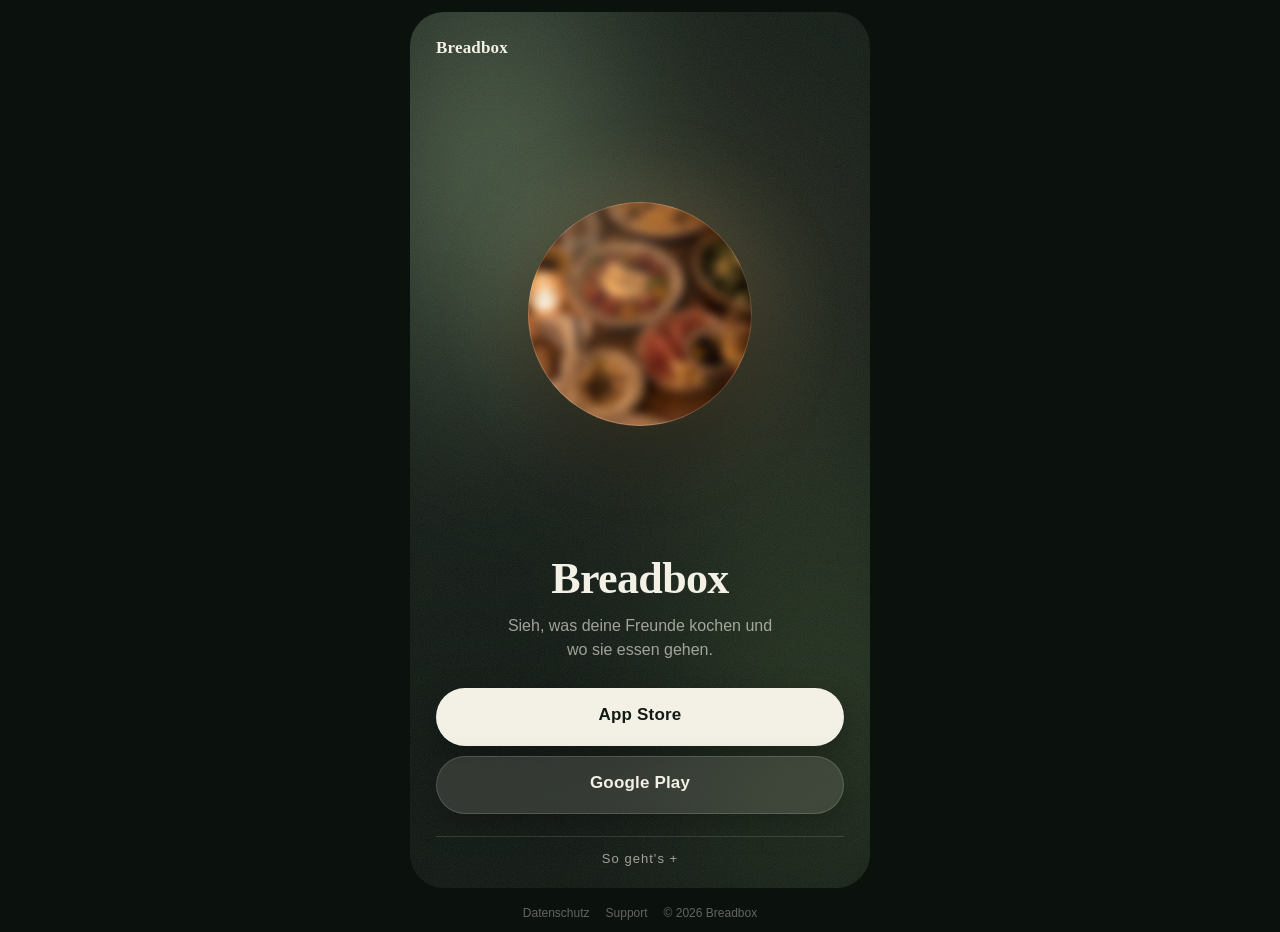
==== commit d6508a09: "Einladungsseite neu: dunkel, Tischfoto weich, ein Knopf, Anleitung eingeklappt Co-Authored-By: Claud" ====
--- a/e/index.html
+++ b/e/index.html
@@ -2,9 +2,10 @@
 <html lang="de">
 <head>
 <meta charset="utf-8">
-<meta name="viewport" content="width=device-width, initial-scale=1">
+<meta name="viewport" content="width=device-width, initial-scale=1, viewport-fit=cover">
 <title>Du bist eingeladen – Breadbox</title>
-<meta name="description" content="Jemand hat dich zu Breadbox eingeladen, dem privaten Foto-Feed für deinen Freundeskreis.">
+<meta name="description" content="Jemand hat dich zu Breadbox eingeladen.">
+<meta name="theme-color" content="#0B110D">
 <!-- Einladungen gehoeren nicht in Suchmaschinen. -->
 <meta name="robots" content="noindex">
 <!-- Der Code steht in der Adresse und soll nicht als Referer mit in den
@@ -13,168 +14,315 @@
 <!-- Bewusst KEIN Smart App Banner (apple-itunes-app): Wer die App nicht hat
      und im Banner auf "Laden" tippt, springt am Kopieren vorbei - dann kennt
      die App nach der Installation den Link nicht. Wer die App schon hat,
-     kommt ueber den Knopf "In Breadbox oeffnen" hinein. -->
-<link rel="stylesheet" href="/_stil.css">
+     kommt ueber "In Breadbox oeffnen" hinein. -->
+<!-- Neu gestaltet 20.10.2026 (Richard: "sieht ehrlich gesagt sehr kacke aus
+     ... soll cool edel und mysterioes aussehen, dass man mehr wissen will",
+     Vorbild Retro): immer dunkel, eine grosse Karte, in der Mitte ein
+     leuchtender Teller, kurzer Text, ein Knopf. Die Anleitung steht
+     eingeklappt unter "So geht's". Logik (Code, Store je Geraet, Kopieren,
+     Schalter) unveraendert. Keine fremden Schriften: Iowan/Palatino/Georgia
+     sind auf den Geraeten schon da. -->
 <style>
+  :root {
+    --grund: #0B110D;
+    --karte: #121A14;
+    --creme: #F3F0E6;
+    --leise: rgba(243, 240, 230, 0.62);
+    --ganz-leise: rgba(243, 240, 230, 0.38);
+    --messing: #C9A96E;
+    --linie: rgba(243, 240, 230, 0.14);
+    --serif: "Iowan Old Style", "Palatino Linotype", Palatino, Georgia, serif;
+    --sans: -apple-system, BlinkMacSystemFont, "Segoe UI", Roboto, Helvetica, Arial, sans-serif;
+  }
+  * { box-sizing: border-box; }
+  html, body { margin: 0; background: var(--grund); color: var(--creme); }
+  body {
+    font-family: var(--sans);
+    -webkit-font-smoothing: antialiased;
+    min-height: 100vh;
+    min-height: 100svh;
+    padding: max(12px, env(safe-area-inset-top)) 12px max(12px, env(safe-area-inset-bottom));
+    display: flex;
+    flex-direction: column;
+    align-items: center;
+  }
+  a { color: inherit; }
+
+  /* Die grosse Karte mit Schimmer im Grund. */
+  .buehne {
+    position: relative;
+    overflow: hidden;
+    width: 100%;
+    max-width: 460px;
+    min-height: calc(100svh - 24px);
+    border-radius: 34px;
+    background: var(--karte);
+    display: flex;
+    flex-direction: column;
+    padding: 26px 26px 22px;
+    isolation: isolate;
+  }
+  .schimmer, .schimmer::before, .schimmer::after {
+    position: absolute;
+    inset: -30%;
+    z-index: -2;
+    content: "";
+    filter: blur(60px);
+  }
+  .schimmer {
+    background:
+      radial-gradient(40% 35% at 30% 30%, rgba(132, 158, 120, 0.55), transparent 70%),
+      radial-gradient(45% 40% at 75% 70%, rgba(62, 86, 48, 0.85), transparent 70%);
+    animation: treiben 18s ease-in-out infinite alternate;
+  }
+  .schimmer::before {
+    inset: 0;
+    background: radial-gradient(30% 25% at 60% 40%, rgba(201, 169, 110, 0.28), transparent 70%);
+    animation: treiben 23s ease-in-out infinite alternate-reverse;
+  }
+  .schimmer::after {
+    inset: 0;
+    background: linear-gradient(180deg, transparent 35%, rgba(11, 17, 13, 0.85) 100%);
+    filter: none;
+  }
+  /* Feines Korn, damit die Verlaeufe nicht nach Bildschirm aussehen. */
+  .korn {
+    position: absolute;
+    inset: 0;
+    z-index: -1;
+    opacity: 0.16;
+    pointer-events: none;
+    background-image: url("data:image/svg+xml;utf8,<svg xmlns='http://www.w3.org/2000/svg' width='160' height='160'><filter id='n'><feTurbulence type='fractalNoise' baseFrequency='0.9' numOctaves='2' stitchTiles='stitch'/><feColorMatrix values='0 0 0 0 1  0 0 0 0 1  0 0 0 0 1  0 0 0 0.55 0'/></filter><rect width='100%' height='100%' filter='url(%23n)'/></svg>");
+  }
+  @keyframes treiben {
+    from { transform: translate3d(-4%, -3%, 0) rotate(0deg); }
+    to { transform: translate3d(5%, 4%, 0) rotate(8deg); }
+  }
+
+  .marke {
+    display: inline-flex;
+    align-items: center;
+    gap: 10px;
+    text-decoration: none;
+    font-family: var(--serif);
+    font-weight: 700;
+    font-size: 17px;
+    letter-spacing: 0.01em;
+  }
+  /* In der Mitte ein Abendtisch mit Freunden (tisch.jpg, 20.10.2026 von
+     Richard), so weich gezeichnet, dass man es ahnt, aber nicht sieht.
+     Der Rand bleibt scharf, nur das Bild darin ist verschwommen. */
+  .mitte { flex: 1; display: grid; place-items: center; padding: 34px 0 20px; }
+  .teller {
+    position: relative;
+    overflow: hidden;
+    width: min(60vw, 224px);
+    aspect-ratio: 1;
+    border-radius: 50%;
+    background: #3A2A1C;
+    box-shadow: 0 0 90px rgba(201, 169, 110, 0.28), 0 30px 60px rgba(0, 0, 0, 0.5), inset 0 0 0 1px rgba(243, 240, 230, 0.2);
+    transform: translateZ(0);
+  }
+  .teller .bild {
+    position: absolute;
+    inset: -12%;
+    background: url("tisch.jpg") center / cover;
+    filter: blur(5px) saturate(1.1);
+    animation: atmen 14s ease-in-out infinite alternate;
+  }
+  .teller::after {
+    content: "";
+    position: absolute;
+    inset: 0;
+    border-radius: 50%;
+    background: radial-gradient(circle at 36% 30%, rgba(255, 240, 210, 0.22), transparent 50%);
+    box-shadow: inset 0 0 0 1px rgba(243, 240, 230, 0.22);
+  }
+  @keyframes atmen {
+    from { transform: scale(1) rotate(0deg); }
+    to { transform: scale(1.08) rotate(4deg); }
+  }
+  @media (prefers-reduced-motion: reduce) {
+    .schimmer, .schimmer::before, .teller .bild { animation: none; }
+  }
+
+  h1 {
+    font-family: var(--serif);
+    font-weight: 600;
+    font-size: clamp(34px, 9.5vw, 44px);
+    line-height: 1.04;
+    letter-spacing: -0.015em;
+    text-align: center;
+    margin: 0;
+  }
+  .vorspann {
+    margin: 12px auto 0;
+    max-width: 30ch;
+    text-align: center;
+    color: var(--leise);
+    font-size: 16px;
+    line-height: 1.5;
+  }
   .code {
-    font-family: Georgia, "Times New Roman", serif;
-    font-size: 34px;
+    margin: 18px auto 0;
+    display: flex;
+    justify-content: center;
+    align-items: center;
+    gap: 10px;
+    font-size: 12px;
+    letter-spacing: 0.22em;
+    text-transform: uppercase;
+    color: var(--ganz-leise);
+  }
+  .code[hidden] { display: none; }
+  .code strong {
+    font-family: var(--serif);
+    font-size: 15px;
+    letter-spacing: 0.3em;
+    color: var(--messing);
     font-weight: 700;
-    letter-spacing: 0.18em;
-    margin: 0;
-    color: #2B3A2E;
-    /* Angezeigt werden nur gueltige Codes, also genau 6 Zeichen (Skript
-       unten) - in 34px mit Sperrung rund 190px, das passt auch auf 320px.
-       break-all bleibt als Sicherung, falls die Laenge je waechst: sonst
-       liesse sich die Seite seitlich schieben. */
-    word-break: break-all;
-  }
+  }
+
+  .knoepfe { margin: 26px 0 0; display: flex; flex-direction: column; gap: 10px; }
+  .knoepfe[hidden] { display: none; }
   .knopf {
+    display: block;
+    width: 100%;
+    min-height: 58px;
+    padding: 17px 22px;
+    border-radius: 999px;
+    text-align: center;
+    text-decoration: none;
+    font-size: 17px;
+    font-weight: 650;
+    letter-spacing: 0.01em;
+    color: var(--creme);
+    background: rgba(243, 240, 230, 0.13);
+    box-shadow: inset 0 0 0 1px rgba(243, 240, 230, 0.16), 0 10px 30px rgba(0, 0, 0, 0.25);
+    backdrop-filter: blur(18px);
+    -webkit-backdrop-filter: blur(18px);
+    transition: background 160ms ease, transform 160ms ease;
+  }
+  .knopf:active { transform: scale(0.98); background: rgba(243, 240, 230, 0.2); }
+  .knopf:focus-visible { outline: 2px solid var(--messing); outline-offset: 3px; }
+  .knopf[hidden] { display: none; }
+  .knopf.hell { background: var(--creme); color: #121A14; box-shadow: 0 10px 30px rgba(0, 0, 0, 0.3); }
+
+  .oeffnen { margin: 14px 0 0; text-align: center; font-size: 14px; color: var(--leise); }
+  .oeffnen[hidden] { display: none; }
+  .oeffnen a {
     display: inline-block;
-    background: #2B3A2E;
-    color: #EDF1E2;
+    margin-left: 6px;
+    padding: 7px 14px;
+    border-radius: 999px;
+    color: var(--creme);
+    font-weight: 650;
     text-decoration: none;
-    font-weight: 700;
-    font-size: 16px;
-    min-height: 48px;
-    padding: 12px 26px;
-    border-radius: 999px;
-    border: none;
+    background: rgba(243, 240, 230, 0.13);
+    box-shadow: inset 0 0 0 1px rgba(243, 240, 230, 0.16);
+  }
+  .hinweis { margin: 12px 0 0; text-align: center; font-size: 13px; color: var(--ganz-leise); }
+  .hinweis[hidden] { display: none; }
+
+  details {
+    margin: 22px 0 0;
+    border-top: 1px solid var(--linie);
+    padding-top: 14px;
+  }
+  summary {
+    list-style: none;
     cursor: pointer;
     text-align: center;
-  }
-  .knopf:focus-visible { outline: 3px solid #8B3A5C; outline-offset: 3px; }
-  /* .knopf setzt display und wuerde das hidden-Attribut sonst ueberstimmen. */
-  .knopf[hidden] { display: none; }
-  /* Am Computer stehen App Store und Google Play nebeneinander. */
-  #ladenPlay { margin-left: 8px; }
-  @media (max-width: 420px) {
-    .knopf { width: 100%; }
-    #ladenPlay { margin: 10px 0 0; }
-  }
-  .oeffnen { margin: 10px 0 0; font-size: 15px; text-align: center; }
-  .oeffnen a { font-weight: 600; white-space: nowrap; }
-  .schritte { padding-left: 20px; margin: 8px 0 0; }
+    font-size: 13px;
+    letter-spacing: 0.08em;
+    color: var(--leise);
+  }
+  summary::-webkit-details-marker { display: none; }
+  summary::after { content: " +"; }
+  details[open] summary::after { content: " –"; }
+  .schritte { margin: 14px 0 0; padding-left: 20px; color: var(--leise); font-size: 14.5px; line-height: 1.5; }
   .schritte li { margin: 6px 0; }
+  .klein { font-size: 13px; color: var(--ganz-leise); line-height: 1.5; margin: 10px 0 0; }
+  .klein[hidden], li[hidden] { display: none; }
+
+  footer {
+    margin-top: 18px;
+    display: flex;
+    justify-content: center;
+    gap: 16px;
+    font-size: 12px;
+    color: var(--ganz-leise);
+  }
+  footer a { text-decoration: none; }
 </style>
 </head>
 <body>
-<header><div class="innen">
+<main class="buehne">
+  <div class="schimmer" aria-hidden="true"></div>
+  <div class="korn" aria-hidden="true"></div>
+
   <a class="marke" href="/">Breadbox</a>
-  <p class="claim">cooked by friends</p>
-</div></header>
-<main>
-  <h1 id="titel">Du bist eingeladen</h1>
-  <p id="vorspann">
-    Breadbox ist der private Foto-Feed für deinen Freundeskreis: Zeig, was heute bei dir auf dem
-    Teller landet, und schau, was die anderen kochen. Ein Tipp aufs Bild, und das Rezept ist da.
-  </p>
-
-  <div class="karte" id="codeKarte" hidden>
-    <h3>Dein Einladungscode</h3>
-    <p class="code" id="codeText"></p>
-    <!-- Seit 16.10.2026 (Migration 20261016130000_einladung_nur_anfrage)
-         macht der Code nie mehr sofort befreundet: Er schickt der Person
-         eine Freundschaftsanfrage, sie nimmt an. Hat sie dich schon
-         angefragt, nimmt der Code ihre Anfrage an - deshalb "laeuft ueber
-         eine Freundschaftsanfrage" statt "bekommt eine Anfrage von dir".
-         Ausgeschrieben in datenschutz.html Abschnitt 4. -->
-    <p class="leise" id="codeHinweis">
-      Mit dem Code läuft eure Freundschaft über eine Freundschaftsanfrage: Befreundet seid ihr,
-      sobald sie angenommen ist.
-    </p>
+
+  <div class="mitte"><div class="teller" aria-hidden="true"><div class="bild"></div></div></div>
+
+  <h1 id="titel">Du bist eingeladen.</h1>
+  <p class="vorspann" id="vorspann">Sieh, was deine Freunde kochen und wo sie essen gehen.</p>
+  <p class="code" id="codeKarte" hidden>Einladung <strong id="codeText"></strong></p>
+
+  <!-- "laden" ist ein echter Link ohne preventDefault: Eine Weiterleitung per
+       JavaScript zaehlt in Instagram & Co. nicht als Tipp, und der Sprung in
+       den App Store bliebe haengen. Das Kopieren passiert vorher im
+       click-Handler, ohne await. -->
+  <div class="knoepfe" id="ladenZeile">
+    <a class="knopf hell" id="laden" href="#">Einladung annehmen</a>
+    <a class="knopf" id="ladenPlay" href="#" hidden>Google Play</a>
   </div>
-
-  <!-- "Breadbox laden" ist ein echter Link ohne preventDefault: Eine
-       Weiterleitung per JavaScript zaehlt in Instagram & Co. nicht als Tipp,
-       und der Sprung in den App Store bliebe haengen. Das Kopieren passiert
-       vorher im click-Handler, ohne await. -->
-  <p style="margin-top:20px" id="ladenZeile"><a class="knopf" id="laden" href="#">Breadbox laden</a><a class="knopf" id="ladenPlay" href="#" hidden>Google Play</a></p>
-  <p class="leise" id="ladenHinweis" hidden>Such <span class="imStore">im App Store</span> nach „Breadbox“.</p>
-  <!-- Das Kopieren passiert auch bei EINLADUNG_IN_DER_APP = false. Es soll
-       nicht still passieren (docs/offene-fragen.md, Z2 a). In der neuen
-       Fassung sagt es Schritt 1 unten, deshalb dieser Satz nur fuer heute. -->
-  <p class="leise nurHeute">Beim Tippen auf „Breadbox laden“ wird dein Einladungslink kopiert.</p>
+  <p class="hinweis" id="ladenHinweis" hidden>Such <span class="imStore">im Store</span> nach „Breadbox“.</p>
   <!-- Nie ein Link auf /e/ selbst: Ein Link auf dieselbe Domain oeffnet nie
        die App. Das eigene Schema schon. -->
   <p class="oeffnen" id="oeffnenZeile" hidden>
-    <span id="oeffnenFrage">Breadbox schon auf dem iPhone?</span> <a id="oeffnen" href="#">In Breadbox öffnen</a>
+    <span id="oeffnenFrage">Breadbox schon auf dem iPhone?</span> <a id="oeffnen" href="#">Öffnen</a>
   </p>
 
-  <h2>So geht's</h2>
-  <!-- Zwei Fassungen, umgeschaltet ueber EINLADUNG_IN_DER_APP im Skript:
-       aus = Version 1.0 (kein Code-Feld, kein Link in die App, nur die Suche)
-       und die Versionen mit Code-Feld auf der Seite "Freunde";
-       an  = die Version, die den Link selbst oeffnet und den kopierten Link
-       beim ersten Start anbietet. Erst auf true, wenn sie im App Store ist. -->
-  <!-- Bei "an" je Geraet ein eigener Weg (data-weg, 16.10.2026), damit niemand
-       auf einen Schritt wartet, den es bei ihm nicht gibt:
-       ios        = Link kopieren, nach dem Anmelden "Einfuegen" (Zwischenablage)
-       androidNeu = Code kommt ueber den Play Store mit (ANDROID_NEU = true)
-       androidAlt = Android-Version ohne diesen Weg (1.7): Code von Hand
-       computer   = Handy-App laden, Code von Hand (kopiert wird am Rechner,
-                    das hilft dem Handy nicht) -->
-  <ol class="schritte">
-    <li class="nurApp" data-weg="ios" hidden>Auf „Breadbox laden“ tippen. Dein Einladungslink wird dabei kopiert.</li>
-    <li class="nurApp" data-weg="ios" hidden>Anmelden.</li>
-    <li class="nurApp" data-weg="ios" hidden>Breadbox fragt, ob du die Einladung einfügen möchtest. Auf „Einfügen“
-      tippen, das Einsetzen erlauben und die Einladung bestätigen.</li>
-
-    <li class="nurApp" data-weg="androidNeu" hidden>Auf „Breadbox laden“ tippen und Breadbox installieren.</li>
-    <li class="nurApp" data-weg="androidNeu" hidden>Anmelden.</li>
-    <li class="nurApp" data-weg="androidNeu" hidden>Breadbox zeigt dir die Einladung. Auf „Anfrage schicken“ tippen.</li>
-
-    <li class="nurApp" data-weg="androidAlt computer" hidden>Breadbox <span class="ausStore">aus dem App Store</span> laden und anmelden.</li>
-    <li class="nurApp" data-weg="androidAlt computer" hidden>In Breadbox unten auf „Breadbox“ tippen, dann auf „Die Küche“,
-      das Plus und „Du hast selbst einen Code bekommen?“.</li>
-    <li class="nurApp" data-weg="androidAlt computer" hidden>Den Code von oben eingeben und auf „Einlösen“ tippen.</li>
-
-    <li class="nurHeute">Breadbox aus dem App Store laden und anmelden.</li>
-    <li class="nurHeute">In der App unten auf „Breadbox“ tippen, dann auf „Die Küche“ und dort auf das Plus
-      „Freunde hinzufügen“.</li>
-    <li class="nurHeute">Auf „Du hast selbst einen Code bekommen?“ tippen, den Code eingeben und
-      auf „Einlösen“ tippen.</li>
-
-    <li class="ohneCode" hidden>Breadbox <span class="ausStore">aus dem App Store</span> laden und anmelden.</li>
-    <li class="ohneCode" hidden>Im Feld „Name oder Nickname suchen“ nach deinen
-      Freunden suchen und auf „Anfrage“ tippen. Befreundet seid ihr, sobald die Person annimmt.</li>
-  </ol>
-
-  <p class="leise nurApp" data-weg="ios androidNeu" hidden>Hat das nicht geklappt? In Breadbox unten auf „Breadbox“ tippen, dann
-    auf „Die Küche“, das Plus und „Du hast selbst einen Code bekommen?“, dort den Code von oben
-    eingeben.</p>
-  <p class="leise nurApp" data-weg="ios androidNeu" hidden>Du hast Breadbox schon? Aktualisiere sie <span class="imStore">im App Store</span> und tipp den
-    Link danach nochmal an.</p>
-
-  <p class="leise nurHeute">Steht dort kein Kasten „Freunde einladen“, kann deine App-Version
-    Codes noch nicht einlösen. Dann im Feld „Name oder Nickname suchen“ nach
-    der Person suchen, die dich eingeladen hat, und auf „Anfrage“ tippen. Befreundet seid ihr,
-    sobald sie annimmt.</p>
-
-  <p class="leise" style="margin-top:28px">
-    Kostenlos, für iPhone und Android. Fragen? <a href="mailto:support@breadbox-app.de">support@breadbox-app.de</a>
-  </p>
+  <details>
+    <summary>So geht's</summary>
+    <!-- Je Geraet ein eigener Weg (data-weg, 16.10.2026):
+         ios        = Link kopieren, nach dem Anmelden "Einfuegen" (Zwischenablage)
+         androidNeu = Code kommt ueber den Play Store mit (ANDROID_NEU = true)
+         androidAlt = Android-Version ohne diesen Weg (1.7): Code von Hand
+         computer   = Handy-App laden, Code von Hand -->
+    <ol class="schritte">
+      <li class="nurApp" data-weg="ios" hidden>Auf „Einladung annehmen“ tippen. Dein Einladungslink wird dabei kopiert.</li>
+      <li class="nurApp" data-weg="ios" hidden>Breadbox laden und anmelden.</li>
+      <li class="nurApp" data-weg="ios" hidden>Breadbox fragt, ob du die Einladung einfügen möchtest. Auf „Einfügen“ tippen und bestätigen.</li>
+
+      <li class="nurApp" data-weg="androidNeu" hidden>Auf „Einladung annehmen“ tippen und Breadbox installieren.</li>
+      <li class="nurApp" data-weg="androidNeu" hidden>Anmelden.</li>
+      <li class="nurApp" data-weg="androidNeu" hidden>Breadbox zeigt dir die Einladung. Bestätigen, fertig.</li>
+
+      <li class="nurApp" data-weg="androidAlt computer" hidden>Breadbox <span class="ausStore">aus dem Store</span> laden und anmelden.</li>
+      <li class="nurApp" data-weg="androidAlt computer" hidden>Unten auf „Breadbox“ tippen, dann „Die Küche“, das Plus und „Du hast selbst einen Code bekommen?“.</li>
+      <li class="nurApp" data-weg="androidAlt computer" hidden>Den Code von oben eingeben und auf „Einlösen“ tippen.</li>
+
+      <li class="ohneCode" hidden>Breadbox <span class="ausStore">aus dem Store</span> laden und anmelden.</li>
+      <li class="ohneCode" hidden>Nach deinen Freunden suchen und auf „Anfrage“ tippen.</li>
+    </ol>
+    <p class="klein nurApp" data-weg="ios androidNeu" hidden>Hat das nicht geklappt? In Breadbox unten auf „Breadbox“, dann „Die Küche“, das Plus und „Du hast selbst einen Code bekommen?“ – dort den Code von oben eingeben.</p>
+    <p class="klein nurApp" data-weg="ios androidNeu" hidden>Du hast Breadbox schon? Aktualisiere sie <span class="imStore">im Store</span> und tipp den Link danach nochmal an.</p>
+    <p class="klein">Kostenlos, für iPhone und Android. Fragen? <a href="mailto:support@breadbox-app.de">support@breadbox-app.de</a></p>
+  </details>
 </main>
-<footer><div class="innen"><a href="/support">Support</a><a href="/datenschutz">Datenschutz</a><span>© 2026 Breadbox</span></div></footer>
+<footer><a href="/datenschutz">Datenschutz</a><a href="/support">Support</a><span>© 2026 Breadbox</span></footer>
 
 <script>
-  // Schalter: erst auf true, wenn die App-Version mit Universal Link,
-  // Schema "breadbox-app" und Zwischenablage-Abfrage im App Store ist - nicht
-  // schon bei TestFlight, er gilt fuer alle, die den Link oeffnen.
-  // Stand 14.09.2026: Associated Domains ist an der App-ID aktiv, das
-  // Signierprofil neu erzeugt, und applinks:breadbox-app.de steckt in
-  // App.entitlements, der naechste Build traegt den Universal Link also.
-  // Das allein reicht fuer true nicht: Die Version muss im App Store sein.
-  // Solange false, zeigt die Seite den Weg fuer Version 1.0. Kopiert wird
-  // trotzdem schon, still - das schadet 1.0 nicht.
-  // 16.10.2026: auf true (Richard: "ja mach alles und lad hoch"). Die
-  // Versionen mit dem neuen Weg sind seit Wochen im App Store und im Play
-  // Store (1.7), die Seite zeigte bis dahin noch die Anleitung von 1.0.
+  // Schalter: Seite fuer die App-Versionen, die Links selbst oeffnen und den
+  // kopierten Link beim ersten Start anbieten. Seit 16.10.2026 true (Richard:
+  // "ja mach alles und lad hoch"). Bei false zeigt die Seite nur die
+  // Schritte von Hand.
   var EINLADUNG_IN_DER_APP = true;
 
   // Welches Geraet: Android kommt zu Google Play, iPhone/iPad zum App Store,
-  // am Computer stehen beide Knoepfe (16.10.2026 - vorher fuehrte der Knopf
-  // auch auf Android in den App Store). iPads melden sich als Mac, aber mit
+  // am Computer stehen beide Knoepfe. iPads melden sich als Mac, aber mit
   // Touch.
   var ua = navigator.userAgent || "";
   var istAndroid = /Android/i.test(ua);
@@ -182,25 +330,19 @@
   var PLAY_STORE_URL = "https://play.google.com/store/apps/details?id=com.breadbox.app";
 
   // Android-Weg (16.10.2026): Die Android-Version nach 1.7 kennt das Schema
-  // breadbox-app ("In Breadbox oeffnen", AndroidManifest.xml) und holt den Code
-  // nach der Installation aus dem Play Store (PlayEinladungPlugin.java). Erst
-  // auf true, wenn diese Version im Play Store ist - bis dahin zeigt die Seite
-  // auf Android keinen Oeffnen-Knopf und den Weg mit Code von Hand.
+  // breadbox-app und holt den Code nach der Installation aus dem Play Store
+  // (PlayEinladungPlugin.java). Erst auf true, wenn diese Version im Play
+  // Store ist - bis dahin auf Android kein Oeffnen-Knopf und der Weg von Hand.
   var ANDROID_NEU = false;
 
-  // Der Play-Store-Link traegt den Code mit (referrer=c%3DCODE). Google Play
-  // reicht ihn nach der Installation an die App weiter (Play Install
-  // Referrer, app/android/.../PlayEinladungPlugin.java) - auf Android braucht
-  // es dafuer kein Kopieren und kein Einfuegen. Aeltere Versionen (1.7)
-  // lesen ihn nicht, dann bleibt der Weg von Hand.
+  // Der Play-Store-Link traegt den Code mit (referrer=c%3DCODE), Google Play
+  // reicht ihn nach der Installation an die App weiter.
   function playLink(c) {
     return c ? PLAY_STORE_URL + "&referrer=" + encodeURIComponent("c=" + c) : PLAY_STORE_URL;
   }
 
-  // Testschalter: Mit #neu am Ende der Adresse zeigt die Seite schon die
-  // Fassung fuer die neue App, nur fuer diesen einen Aufruf. So lassen sich
-  // die neuen Schritte mit TestFlight am Geraet pruefen, ohne den Schalter
-  // oben fuer alle umzulegen (docs/offene-fragen.md, Z2 d).
+  // Testschalter: #neu am Ende der Adresse zeigt die Fassung fuer die neue
+  // App, nur fuer diesen Aufruf.
   if (location.hash === "#neu") {
     EINLADUNG_IN_DER_APP = true;
     ANDROID_NEU = true;
@@ -210,15 +352,14 @@
   // eines toten Links den Hinweis, im App Store zu suchen.
   var APP_STORE_URL = "https://apps.apple.com/de/app/breadbox/id6798416315";
 
-  // Der Code kommt aus der Adresse und wird deshalb streng geprueft, bevor
-  // er auf die Seite kommt - und ausschliesslich per textContent gesetzt,
-  // nie als HTML. Dieselbe Regel wie in der App (app/src/lib/einladungLink.js)
-  // und der Datenbank (einladung_neuer_code): genau 6 Zeichen aus
-  // ABCDEFGHJKLMNPQRSTUVWXYZ23456789, also ohne I, O, 0 und 1. Alles andere
-  // gilt als kein Code: Die Seite zeigt dann die Vorstellung ohne Code und
-  // kopiert nichts - ein abgeschnittener Link soll nicht als Einladung
-  // dastehen und in die Zwischenablage wandern.
-  var roh = new URLSearchParams(location.search).get("c") || "";
+  // Der Code kommt aus der Adresse und wird streng geprueft, bevor er auf die
+  // Seite kommt - und nur per textContent gesetzt, nie als HTML. Dieselbe
+  // Regel wie in der App (app/src/lib/einladungLink.js) und der Datenbank:
+  // genau 6 Zeichen aus ABCDEFGHJKLMNPQRSTUVWXYZ23456789. Alles andere gilt
+  // als kein Code: dann Vorstellung ohne Code, nichts wird kopiert.
+  // ?g= nur als Rueckfall, Gruppenlinks benutzen ?c= (lib/links.js).
+  var params = new URLSearchParams(location.search);
+  var roh = params.get("c") || params.get("g") || "";
   var code = roh.toUpperCase().replace(/[^A-Z0-9]/g, "");
   if (!/^[A-HJ-NP-Z2-9]{6}$/.test(code)) code = "";
 
@@ -226,14 +367,9 @@
     var liste = document.querySelectorAll(auswahl);
     for (var i = 0; i < liste.length; i++) liste[i].textContent = text;
   }
-  if (istAndroid) {
-    schreibe(".imStore", "im Play Store");
-    schreibe(".ausStore", "aus dem Play Store");
-  } else if (!istIOS) {
-    // Computer: beide Stores, die App kommt aufs Handy.
-    schreibe(".imStore", "im App Store oder bei Google Play");
-    schreibe(".ausStore", "aus dem App Store oder von Google Play aufs Handy");
-  }
+  // In den Texten nur "Store", nie "App Store" oder "Play Store" (20.10.2026,
+  // Richard: "es soll nur store stehen wegen apple") - die Spans tragen schon
+  // die neutrale Fassung, deshalb hier nichts mehr umschreiben.
 
   function zeige(auswahl, sichtbar) {
     var liste = document.querySelectorAll(auswahl);
@@ -244,19 +380,15 @@
     document.getElementById("codeText").textContent = code;
     document.getElementById("codeKarte").hidden = false;
     zeige(".nurApp", EINLADUNG_IN_DER_APP);
-    zeige(".nurHeute", !EINLADUNG_IN_DER_APP);
-    // Je Geraet nur sein eigener Weg (data-weg, siehe Kommentar im HTML).
+    // Je Geraet nur sein eigener Weg.
     var weg = istIOS ? "ios" : istAndroid ? (ANDROID_NEU ? "androidNeu" : "androidAlt") : "computer";
+    if (!EINLADUNG_IN_DER_APP) weg = "computer";
     var wegTeile = document.querySelectorAll(".nurApp[data-weg]");
     for (var w = 0; w < wegTeile.length; w++) {
-      if (wegTeile[w].getAttribute("data-weg").split(" ").indexOf(weg) < 0) wegTeile[w].hidden = true;
+      wegTeile[w].hidden = wegTeile[w].getAttribute("data-weg").split(" ").indexOf(weg) < 0;
     }
-    // "In Breadbox oeffnen": jedes Geraet nur seinen eigenen Weg, am Computer
-    // gar keinen (dort gibt es keine App zu oeffnen).
-    // iPhone: das Schema der App, nicht die https-Adresse (siehe Kommentar
-    // im HTML). Android: ein intent-Link mit Paketname - so oeffnen Chrome
-    // und die meisten In-App-Browser (Instagram) die App direkt, und ohne
-    // App fuehrt er in den Play Store, samt Code (playLink oben).
+    // "Oeffnen": iPhone ueber das Schema der App, Android ueber einen
+    // intent-Link (ohne App in den Play Store, samt Code), am Computer nicht.
     if (EINLADUNG_IN_DER_APP && istIOS) {
       if (!/iPhone|iPod/i.test(ua)) document.getElementById("oeffnenFrage").textContent = "Breadbox schon auf dem iPad?";
       document.getElementById("oeffnen").href = "breadbox-app://e?c=" + encodeURIComponent(code);
@@ -272,14 +404,15 @@
   } else {
     // Ohne Code ist es keine Einladung, sondern nur eine Vorstellung.
     document.getElementById("titel").textContent = "Breadbox";
+    document.getElementById("vorspann").textContent = "Sieh, was deine Freunde kochen und wo sie essen gehen.";
     document.title = "Breadbox";
     zeige(".nurApp", false);
-    zeige(".nurHeute", false);
     zeige(".ohneCode", true);
   }
 
   var laden = document.getElementById("laden");
   var ladenPlay = document.getElementById("ladenPlay");
+  if (!code) laden.textContent = "Breadbox laden";
   if (istAndroid) {
     laden.href = playLink(code);
   } else if (!istIOS && APP_STORE_URL) {
@@ -291,8 +424,6 @@
   } else if (APP_STORE_URL) {
     laden.href = APP_STORE_URL;
   } else {
-    // Die ganze Zeile ausblenden: .knopf setzt display und wuerde das
-    // hidden-Attribut am Link selbst ueberstimmen.
     document.getElementById("ladenZeile").hidden = true;
     document.getElementById("ladenHinweis").hidden = false;
   }
@@ -304,12 +435,8 @@
     .test(navigator.userAgent || "");
 
   // Der ganze Link, nicht nur der Code: Die App erkennt ihn in der
-  // Zwischenablage an Host und Pfad.
-  // Kopiert wird nur auf dem iPhone/iPad (16.10.2026): Nur die iPhone-App
-  // liest die Zwischenablage (ZwischenablagePlugin). Auf Android kommt der
-  // Code ueber den Play-Store-Link mit (playLink), am Computer hilft eine
-  // Kopie dem Handy nicht - dort wuerde die Zwischenablage nur still
-  // ueberschrieben, und gesagt wird es dort auch nicht mehr.
+  // Zwischenablage an Host und Pfad. Kopiert wird nur auf iPhone/iPad - nur
+  // die iPhone-App liest die Zwischenablage.
   function kopiereEinladung() {
     if (!code || !istIOS) return;
     var link = "https://breadbox-app.de/e/?c=" + code;
